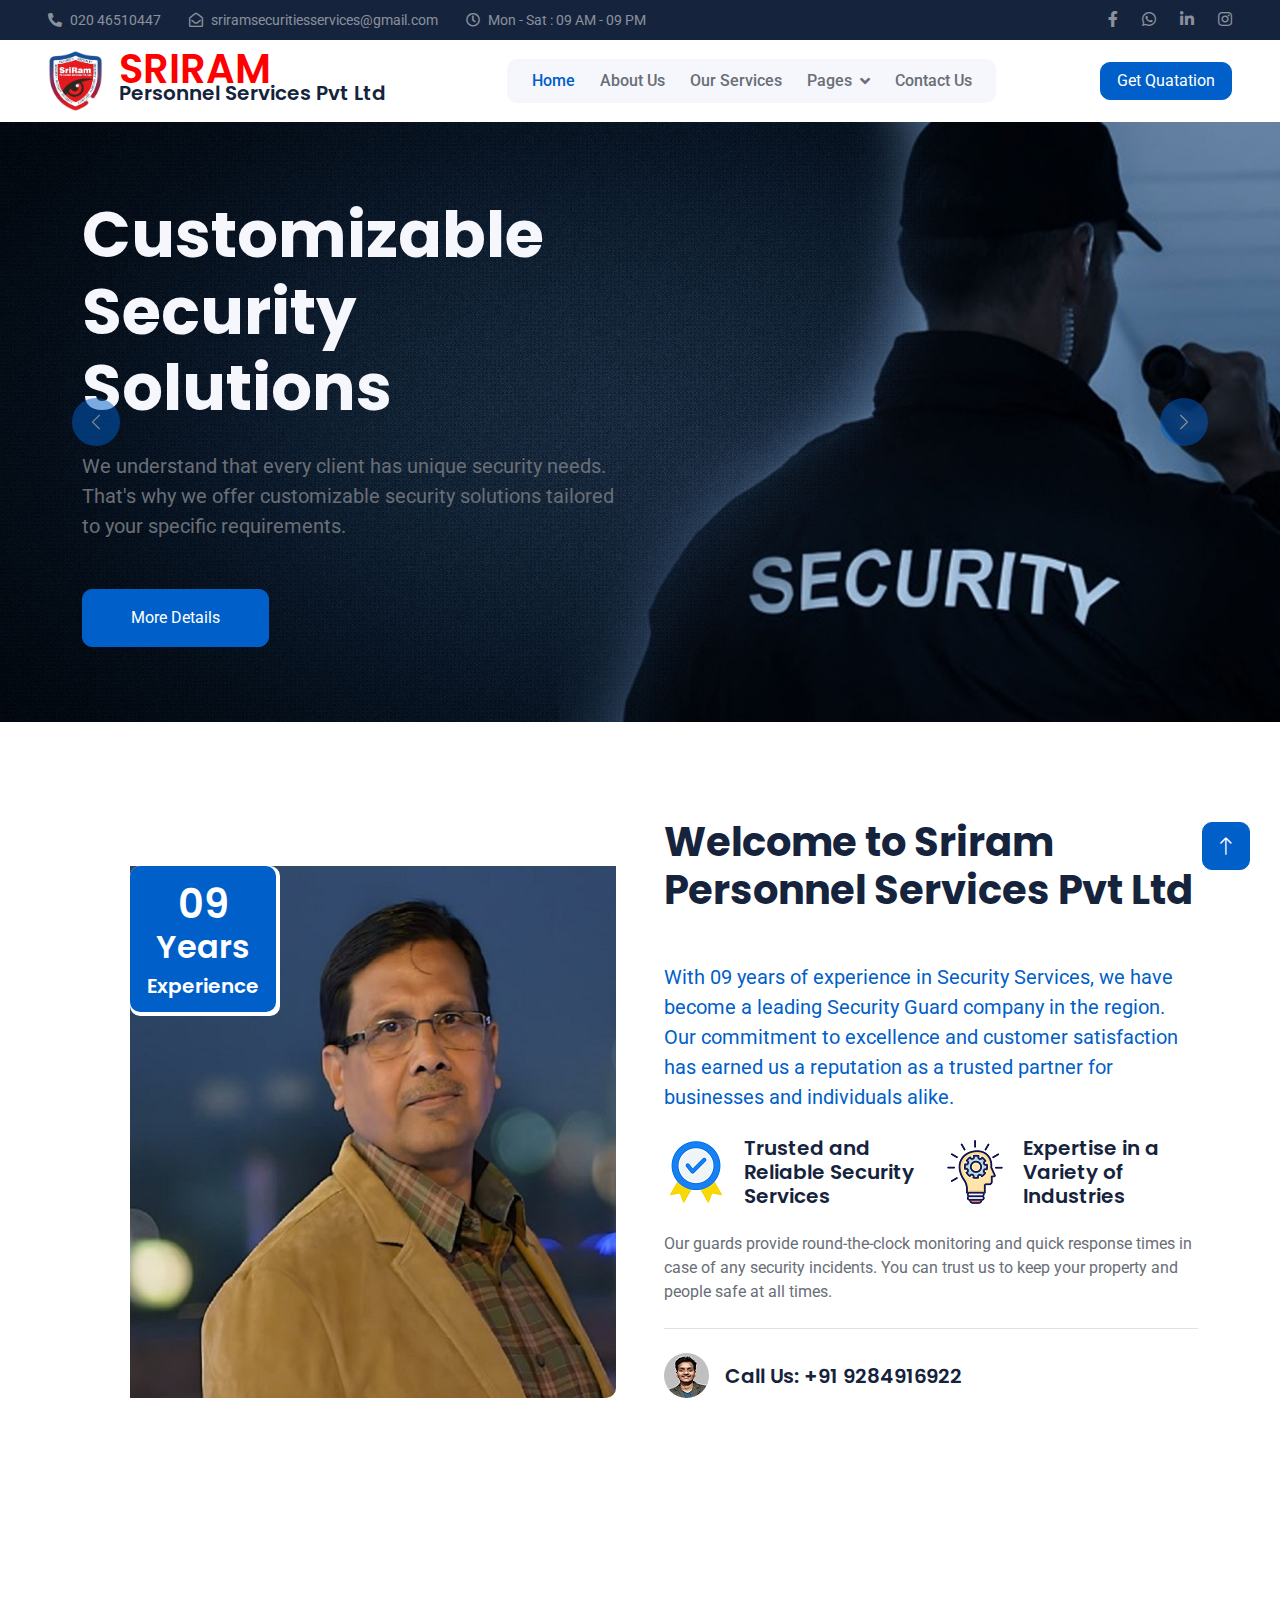
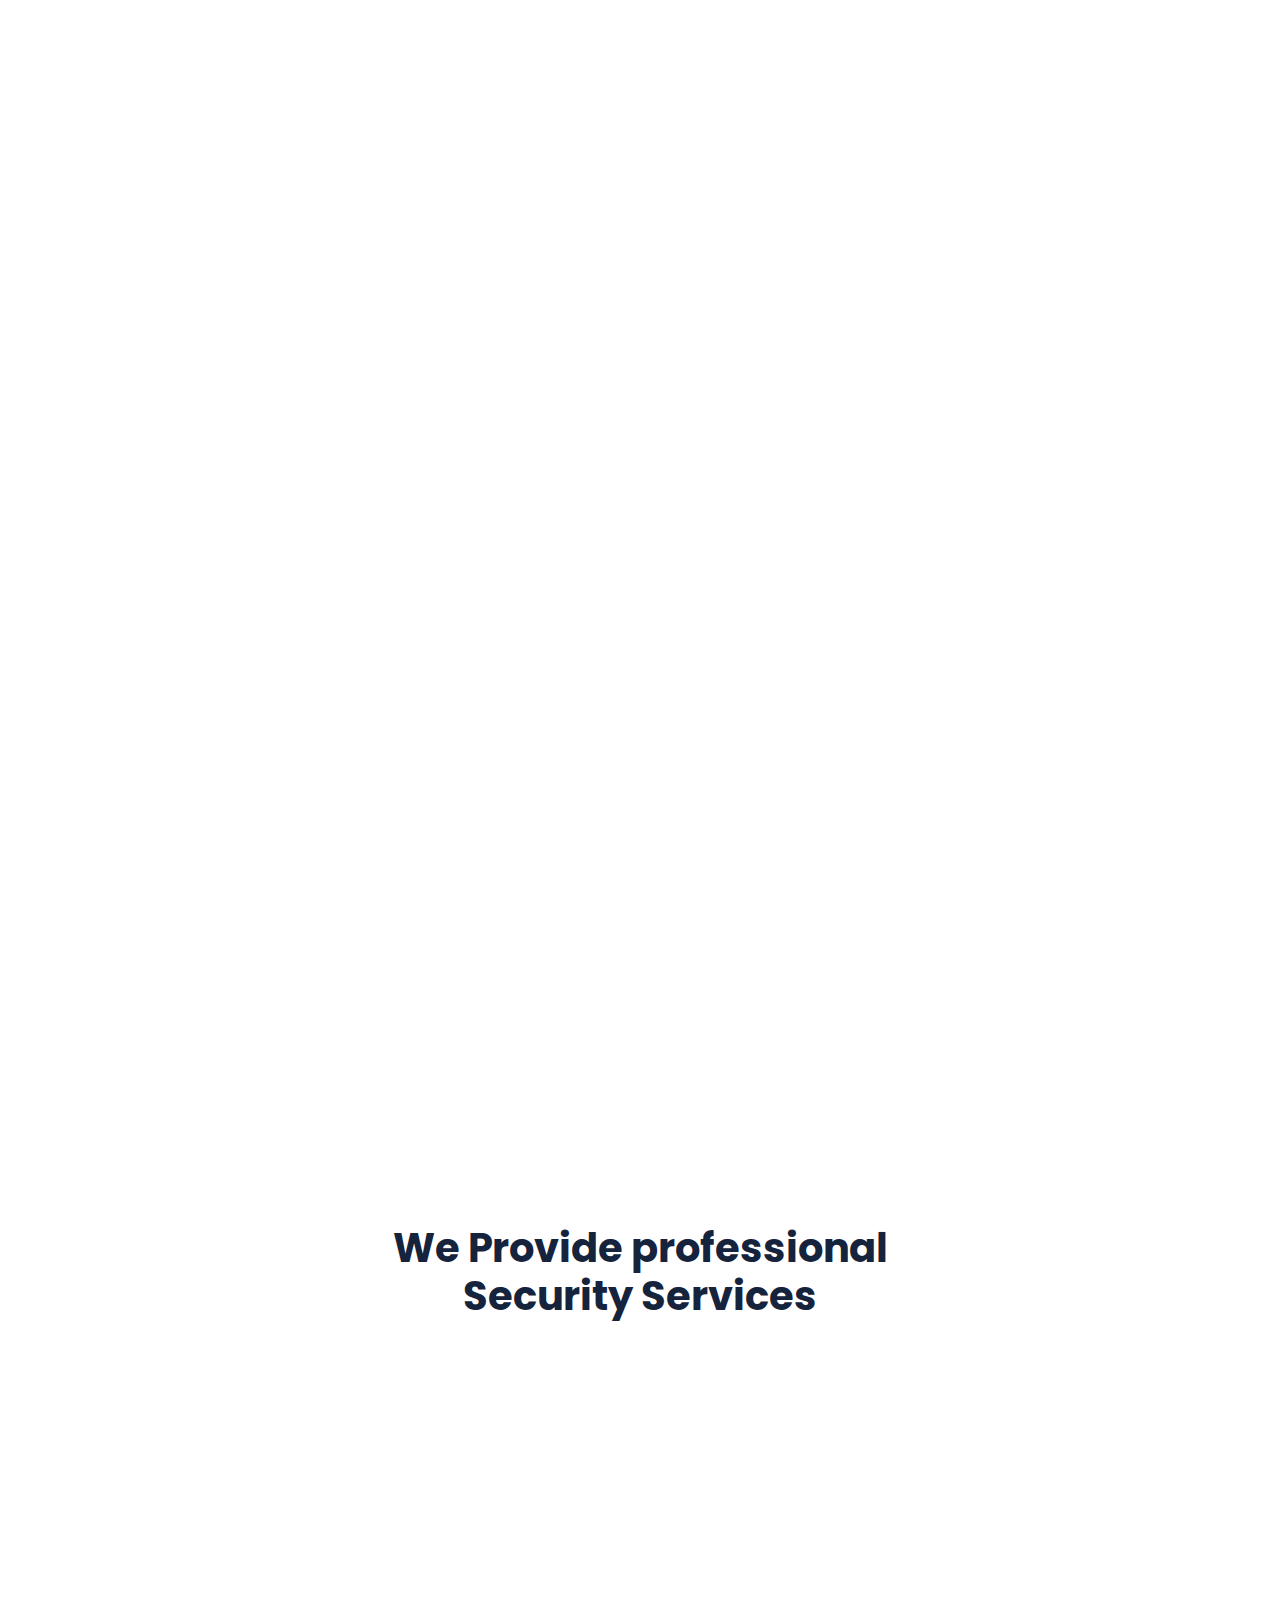
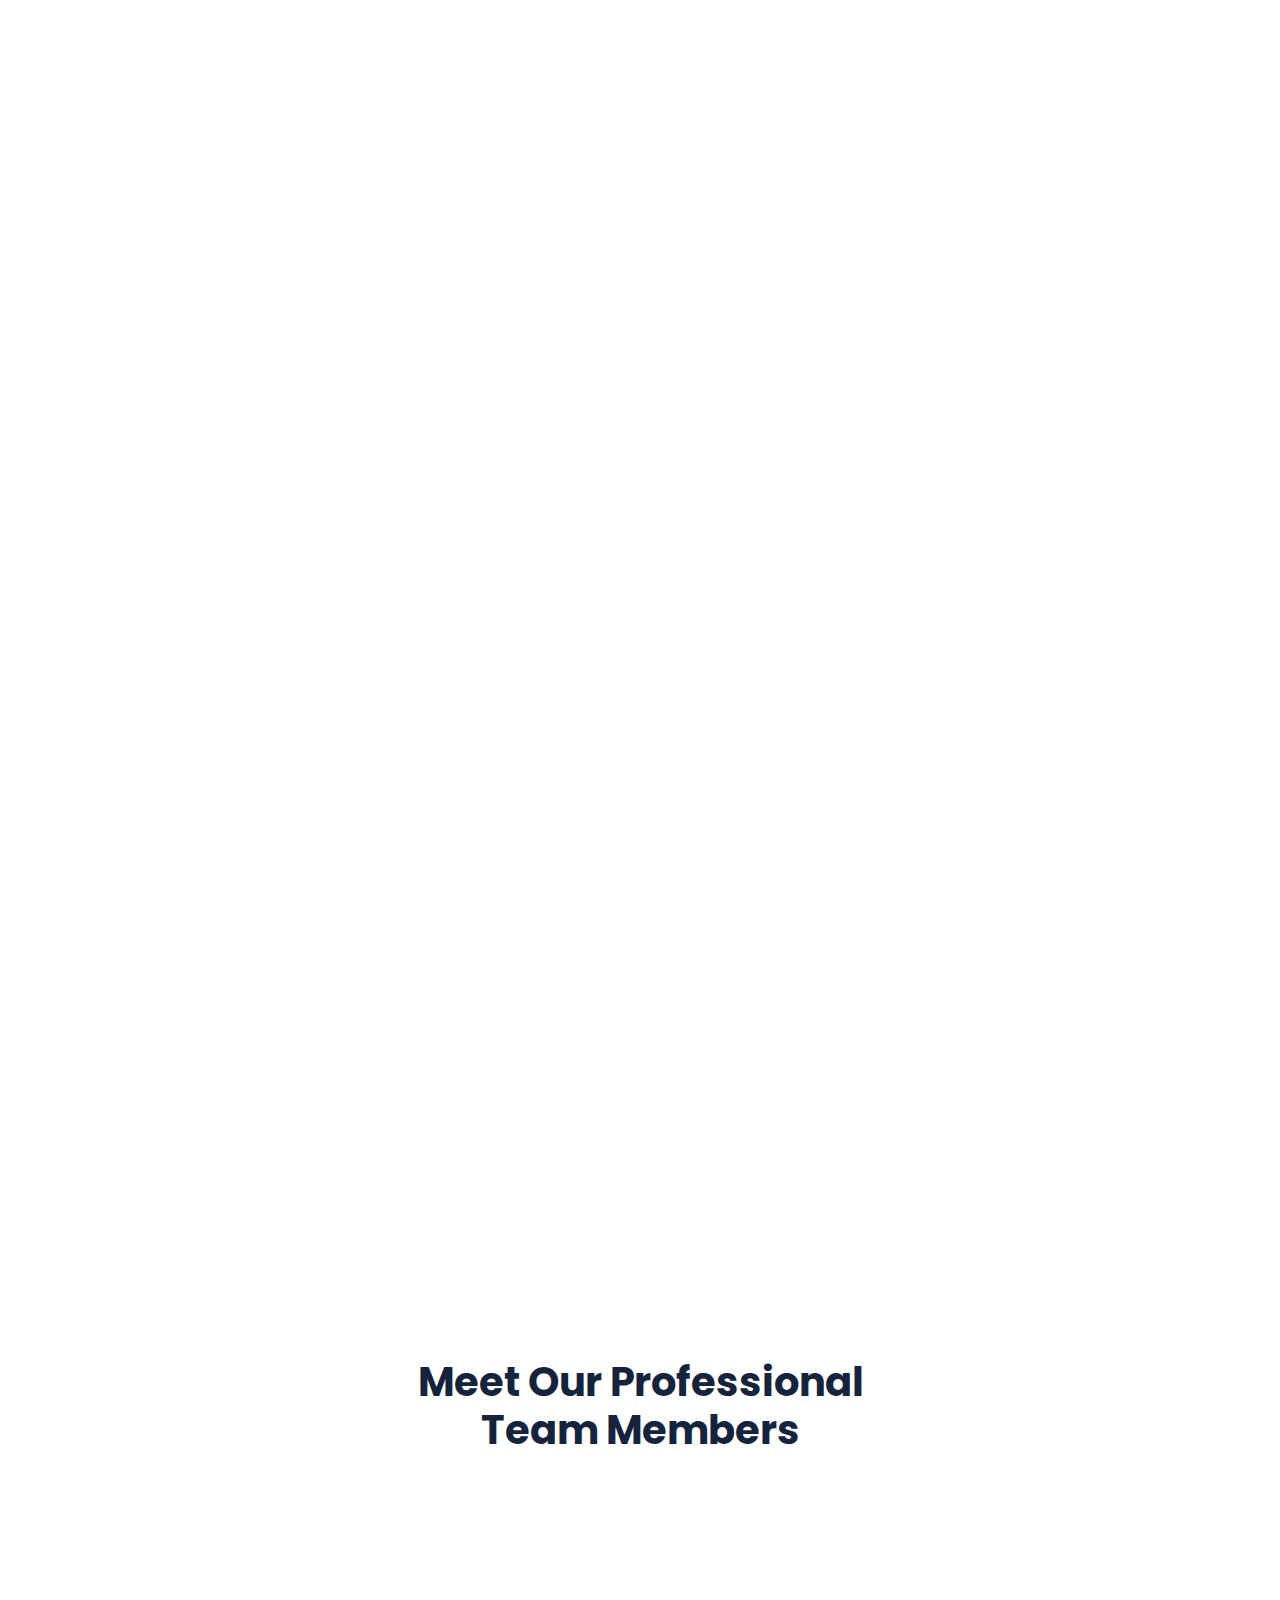
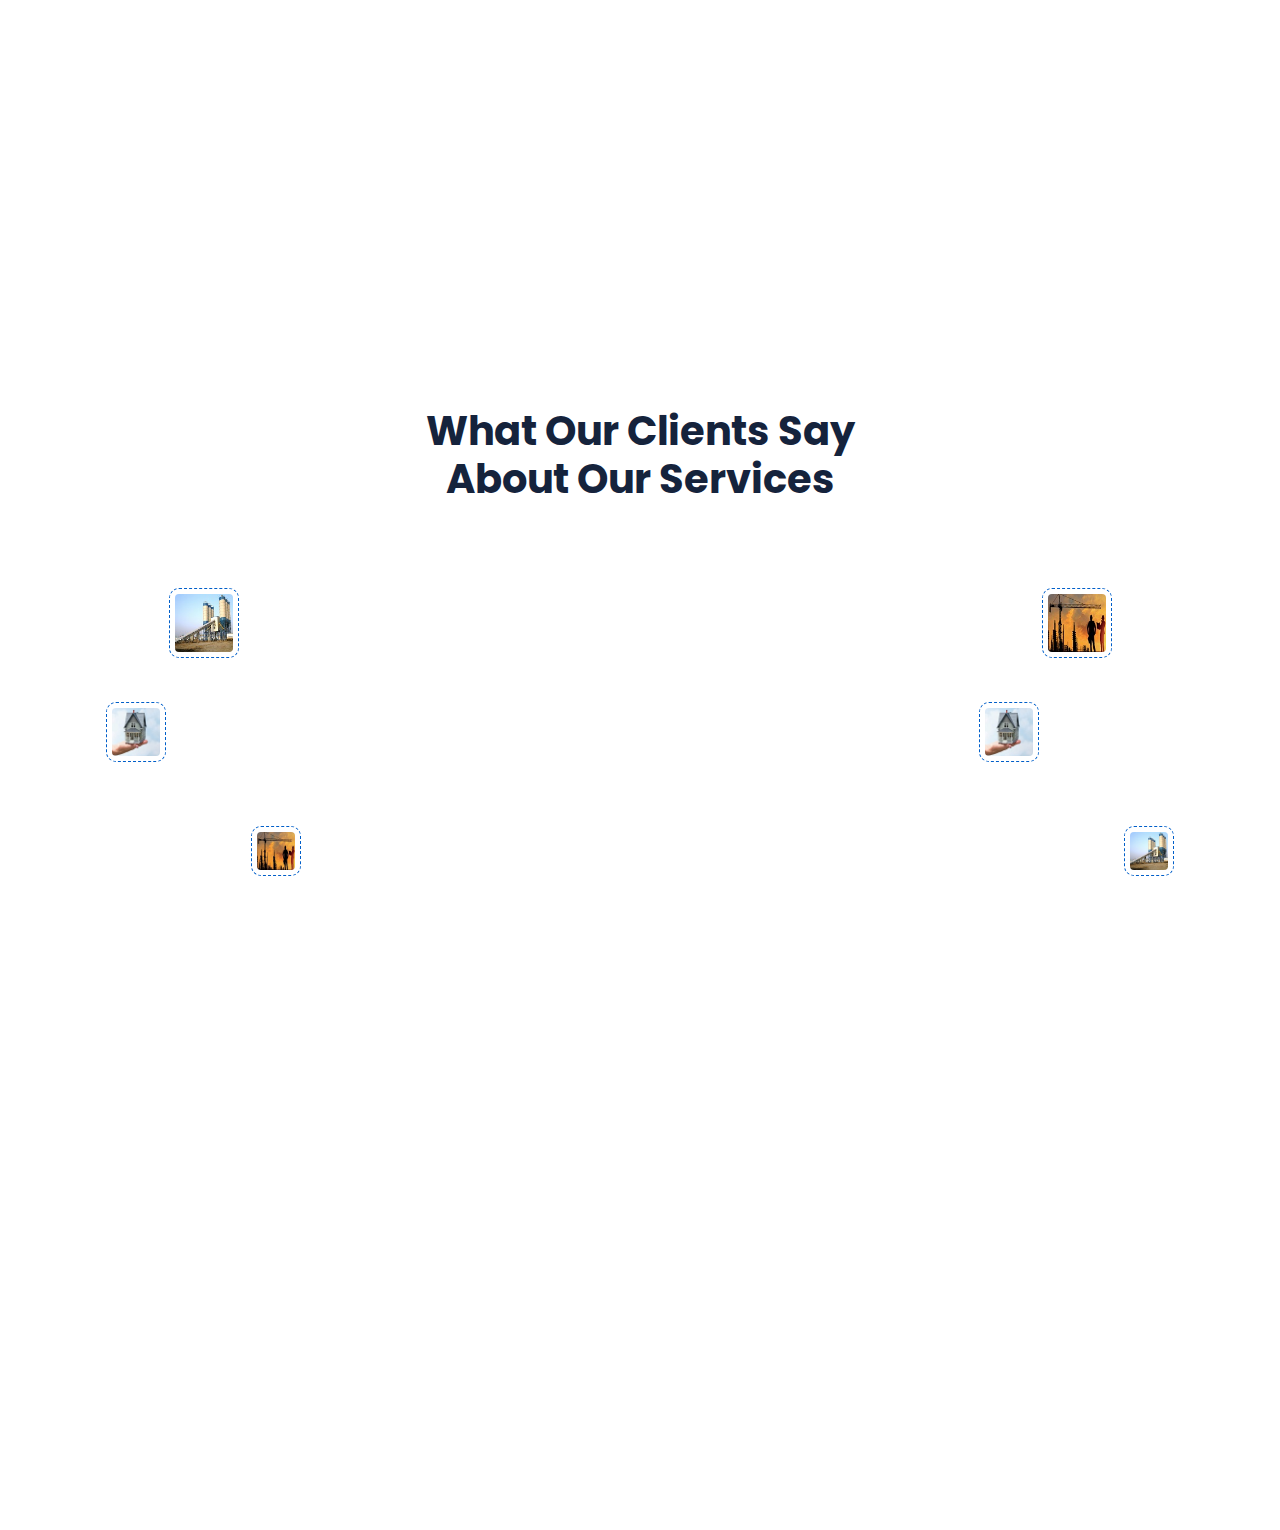
==== index.html @ f295ffc3 "Day-3 Submit" ====
<!DOCTYPE html>
<html lang="en">

<head>
    <meta charset="utf-8">
    <title>Sriram Personnel Services Pvt Ltd</title>
    <meta content="width=device-width, initial-scale=1.0" name="viewport">
    <meta content="Security Guard Services, Trained Guards, Property Protection, Asset Protection, Event Security, Personal Protection." name="keywords">
    <meta content="Protect your property and people with our reliable security guard services. Our trained and
          experienced guards provide round-the-clock monitoring and protection to ensure your safety and peace of mind.
          Contact us today to learn how we can secure your premises and assets." name="description">
    <meta content="Kaushal Kishor" name="author" />
    <meta name="google-site-verification" content="9cvptsqNhOdvqlB-232tNleosaba3UigxCZhVmiwa-4" />
    <!-- Favicon -->
    <link href="img\icon\logo.png" rel="icon">

    <!-- Google Web Fonts -->
    <link rel="preconnect" href="https://fonts.googleapis.com">
    <link rel="preconnect" href="https://fonts.gstatic.com" crossorigin>
    <link href="https://fonts.googleapis.com/css2?family=Roboto:wght@400;500&family=Poppins:wght@600;700&display=swap" rel="stylesheet">

    <!-- Icon Font Stylesheet -->
    <link href="https://cdnjs.cloudflare.com/ajax/libs/font-awesome/5.10.0/css/all.min.css" rel="stylesheet">
    <link href="https://cdn.jsdelivr.net/npm/bootstrap-icons@1.4.1/font/bootstrap-icons.css" rel="stylesheet">

    <!-- Libraries Stylesheet -->
    <link href="lib/animate/animate.min.css" rel="stylesheet">
    <link href="lib/owlcarousel/assets/owl.carousel.min.css" rel="stylesheet">

    <!-- Customized Bootstrap Stylesheet -->
    <link href="css/bootstrap.min.css" rel="stylesheet">

    <!-- Template Stylesheet -->
    <link href="css/style.css" rel="stylesheet">

    <!--For company name--> 
    <style>
        .la {
            line-height: 0.8;
        }
        h4.mg {
            margin:0px 3px;
        }
    </style>

</head>

<body>
    <!-- Spinner Start -->
    <div id="spinner" class="show bg-white position-fixed translate-middle w-100 vh-100 top-50 start-50 d-flex align-items-center justify-content-center">
        <div class="spinner-grow text-primary" role="status"></div>
    </div>
    <!-- Spinner End -->


    <!-- Topbar Start -->
    <div class="container-fluid bg-dark text-white-50 py-2 px-0 d-none d-lg-block">
        <div class="row gx-0 align-items-center">
            <div class="col-lg-7 px-5 text-start">
                <div class="h-100 d-inline-flex align-items-center me-4">
                    <small class="fa fa-phone-alt me-2"></small>
                    <small>020 46510447</small>
                </div>
                <div class="h-100 d-inline-flex align-items-center me-4">
                    <small class="far fa-envelope-open me-2"></small>
                    <small>sriramsecuritiesservices@gmail.com</small>
                </div>
                <div class="h-100 d-inline-flex align-items-center me-4">
                    <small class="far fa-clock me-2"></small>
                    <small>Mon - Sat : 09 AM - 09 PM</small>
                </div>
            </div>
            <div class="col-lg-5 px-5 text-end">
                <div class="h-100 d-inline-flex align-items-center">
                    <a class="text-white-50 ms-4" href="https://www.facebook.com/search/top?q=sriram%20personnel%20services"><i class="fab fa-facebook-f"></i></a>
                    <a class="text-white-50 ms-4" href="https://wa.me/919284916922?text="><i class="fab fa-whatsapp"></i></a>
                    <a class="text-white-50 ms-4" href="https://www.linkedin.com/company/sriram-personnel-services---india?lipi=urn%3Ali%3Apage%3Ad_flagship3_company_admin%3BIZxHvNj3RSCgu1yI6QCmYQ%3D%3D"><i class="fab fa-linkedin-in"></i></a>
                    <a class="text-white-50 ms-4" href="https://www.instagram.com/srirampersonnelservices/"><i class="fab fa-instagram"></i></a>
                </div>
            </div>
        </div>
    </div>
    <!-- Topbar End -->


    <!-- Navbar Start -->
    <nav class="navbar navbar-expand-lg bg-white navbar-dark sticky-top px-4 px-lg-5">
        <div><img class="img-fluid me-3" src="img/icon/logo.png" height="55"width="55" alt=""></div>
        <a href="index.html" class="navbar-brand  align-items-center">
            <h1 class="m-0 la" style="color:red;">SRIRAM </h1>
            <h5 class="la mg">Personnel Services Pvt Ltd</h5>
        </a>
        <button type="button" class="navbar-toggler" data-bs-toggle="collapse" data-bs-target="#navbarCollapse">
            <span class="navbar-toggler-icon"></span>
        </button>
        <div class="collapse navbar-collapse" id="navbarCollapse">
            <div class="navbar-nav mx-auto bg-light rounded pe-4 py-3 py-lg-0">
                <a href="index.html" class="nav-item nav-link active">Home</a>
                <a href="about.html" class="nav-item nav-link">About Us</a>
                <a href="service.html" class="nav-item nav-link">Our Services</a>
                <div class="nav-item dropdown">
                    <a href="#" class="nav-link dropdown-toggle" data-bs-toggle="dropdown">Pages</a>
                    <div class="dropdown-menu bg-light border-0 m-0">
                        <a href="feature.html" class="dropdown-item">Features</a>
                        <a href="appointment.html" class="dropdown-item">Appointment</a>
                        <a href="team.html" class="dropdown-item">Team Members</a>
                        <a href="testimonial.html" class="dropdown-item">Testimonial</a>
                        <a href="404.html" class="dropdown-item">Cetification</a>
                    </div>
                </div>
                <a href="contact.html" class="nav-item nav-link">Contact Us</a>
            </div>
        </div>
        <a href="" class="btn btn-primary px-3 d-none d-lg-block">Get Quatation</a>
    </nav>
    <!-- Navbar End -->


    <!-- Carousel Start -->
    <div class="container-fluid p-0 mb-5 wow fadeIn" data-wow-delay="0.1s">
        <div id="header-carousel" class="carousel slide" data-bs-ride="carousel">
            <div class="carousel-inner">
                <div class="carousel-item active">
                    <img class="w-100" src="img/carousel-1.png" alt="Image">
                    <div class="carousel-caption">
                        <div class="container">
                            <div class="row">
                                <div class="col-12 col-lg-6">
                                    <h1 class="display-3 text-light mb-4 animated slideInDown">Customizable Security Solutions</h1>
                                    <p class="fs-5 text-body mb-5">We understand that every client has unique security needs. That's why we offer customizable security solutions tailored to your specific requirements.</p>
                                    <a href="404.html" class="btn btn-primary py-3 px-5">More Details</a>
                                </div>
                            </div>
                        </div>
                    </div>
                </div>
                <div class="carousel-item">
                    <img class="w-100" src="img/carousel-2.png" alt="Image">
                    <div class="carousel-caption">
                        <div class="container">
                            <div class="row">
                                <div class="col-12 col-lg-6">
                                    <h1 class="display-3 text-light mb-4 animated slideInDown">Keep Your Property Safe and Secure</h1>
                                    <p class="fs-5 text-body mb-5">Our security guard services are designed to provide you with peace of mind. Our experienced guards are trained to monitor your property and respond to any security threats.</p>
                                    <a href="404.html" class="btn btn-primary py-2 px-5">More Details</a>
                                </div>
                            </div>
                        </div>
                    </div>
                </div>
            </div>
            <button class="carousel-control-prev" type="button" data-bs-target="#header-carousel"
                    data-bs-slide="prev">
                <span class="carousel-control-prev-icon" aria-hidden="true"></span>
                <span class="visually-hidden">Previous</span>
            </button>
            <button class="carousel-control-next" type="button" data-bs-target="#header-carousel"
                    data-bs-slide="next">
                <span class="carousel-control-next-icon" aria-hidden="true"></span>
                <span class="visually-hidden">Next</span>
            </button>
        </div>
    </div>
    <!-- Carousel End -->


    <!-- About Start -->
    <div class="container-xxl py-5">
        <div class="container">
            <div class="row g-5">
                <div class="col-lg-6 wow fadeInUp" data-wow-delay="0.1s">
                    <div class="position-relative overflow-hidden rounded ps-5 pt-5 h-100" style="min-height: 400px;">
                        <img class="position-absolute w-100 h-100" src="img/DKSharma.jpg" alt="" style="object-fit: cover;">
                        <div class="position-absolute top-2 start-2 bg-white rounded pe-1 pb-1" style="width: 150px; height: 150px;">
                            <div class="d-flex flex-column justify-content-center text-center bg-primary rounded h-100 p-3">
                                <h1 class="text-white mb-0">09</h1>
                                <h2 class="text-white">Years</h2>
                                <h5 class="text-white mb-0">Experience</h5>
                            </div>
                        </div>
                    </div>
                </div>
                <div class="col-lg-6 wow fadeInUp" data-wow-delay="0.5s">
                    <div class="h-100">
                        <h1 class="display-6 mb-5">Welcome to Sriram Personnel Services Pvt Ltd</h1>
                        <p class="fs-5 text-primary mb-4">
                            With 09 years of experience in Security Services, we have become a leading Security Guard company in the region.
                            Our commitment to excellence and customer satisfaction has earned us a reputation as a trusted partner for businesses and individuals alike.
                        </p>
                        <div class="row g-4 mb-4">
                            <div class="col-sm-6">
                                <div class="d-flex align-items-center">
                                    <img class="flex-shrink-0 me-3" src="img/icon/trusted.png" alt="">
                                    <h5 class="mb-0">Trusted and Reliable Security Services</h5>
                                </div>
                            </div>
                            <div class="col-sm-6">
                                <div class="d-flex align-items-center">
                                    <img class="flex-shrink-0 me-3" src="img/icon/exp.png" alt="">
                                    <h5 class="mb-0">Expertise in a Variety of Industries</h5>
                                </div>
                            </div>
                        </div>
                        <p class="mb-4">Our guards provide round-the-clock monitoring and quick response times in case of any security incidents. You can trust us to keep your property and people safe at all times.</p>
                        <div class="border-top mt-4 pt-4">
                            <div class="d-flex align-items-center">
                                <img class="flex-shrink-0 rounded-circle me-3" src="img/shivam.jpg" alt="">
                                <h5 class="mb-0">Call Us: +91 9284916922</h5>
                            </div>
                        </div>
                    </div>
                </div>
            </div>
        </div>
    </div>
    <!-- About End -->


    <!-- Facts Start -->
    <div class="container-fluid overflow-hidden my-5 px-lg-0">
        <div class="container facts px-lg-0">
            <div class="row g-0 mx-lg-0">
                <div class="col-lg-6 facts-text wow fadeIn" data-wow-delay="0.1s">
                    <div class="h-100 px-4 ps-lg-0">
                        <h1 class="text-white mb-4">Find Our Security Branches Near You Today!</h1>
                        <p class="text-light mb-5">Looking for expert security services in Pune, Mumbai, Goa, Gujarat, or New Delhi? Our local branches provide comprehensive solutions to meet your unique needs. Contact us today to learn how we can help keep you secure.</p>
                        <a href="tel:+91 9284916922" class="align-self-start btn btn-secondary py-3 px-5">Call Us!</a>
                    </div>
                </div>
                <div class="col-lg-6 facts-counter wow fadeIn" data-wow-delay="0.5s">
                    <div class="h-100 px-4 pe-lg-0">
                        <div class="row g-5">
                            <div class="col-sm-6">
                                <h1 class="display-5" data-toggle="counter-up">100</h1>
                                <p class="fs-5 text-primary">Happy Clients</p>
                            </div>
                            <div class="col-sm-6">
                                <h1 class="display-5" data-toggle="counter-up">65</h1>
                                <p class="fs-5 text-primary">Projects Succeed</p>
                            </div>
                            <div class="col-sm-6">
                                <h1 class="display-5" data-toggle="counter-up">10</h1>
                                <p class="fs-5 text-primary">Awards Achieved</p>
                            </div>
                            <div class="col-sm-6">
                                <h1 class="display-5" data-toggle="counter-up">500</h1>
                                <p class="fs-5 text-primary">Team Members</p>
                            </div>
                        </div>
                    </div>
                </div>
            </div>
        </div>
    </div>
    <!-- Facts End -->


    <!-- Features Start -->
    <div class="container-xxl py-5">
        <div class="container">
            <div class="row g-5">
                <div class="col-lg-6 wow fadeInUp" data-wow-delay="0.1s">
                    <h1 class="display-6 mb-5">Why People Choosing Us!</h1>
                    <p class="mb-4">Customers are likely to choose our company because we have proven track record of providing high-quality security services and have a positive reputation in the industry.</p>
                    <div class="row g-3">
                        <div class="col-sm-6 wow fadeIn" data-wow-delay="0.1s">
                            <div class="bg-light rounded h-100 p-3">
                                <div class="bg-white d-flex flex-column justify-content-center text-center rounded h-100 py-4 px-3">
                                    <img class="align-self-center mb-3" src="img/icon/satisfaction.png" alt="">
                                    <h5 class="mb-0">Customer Satisfaction</h5>
                                </div>
                            </div>
                        </div>
                        <div class="col-sm-6 wow fadeIn" data-wow-delay="0.2s">
                            <div class="bg-light rounded h-100 p-3">
                                <div class="bg-white d-flex flex-column justify-content-center text-center rounded py-4 px-3">
                                    <img class="align-self-center mb-3" src="img/icon/flexibility.png" alt="">
                                    <h5 class="mb-0">Flexibility</h5>
                                </div>
                            </div>
                        </div>
                        <div class="col-sm-6 wow fadeIn" data-wow-delay="0.3s">
                            <div class="bg-light rounded h-100 p-3">
                                <div class="bg-white d-flex flex-column justify-content-center text-center rounded py-4 px-3">
                                    <img class="align-self-center mb-3" src="img/icon/teamwork.png" alt="">
                                    <h5 class="mb-0">Professional Staff</h5>
                                </div>
                            </div>
                        </div>
                        <div class="col-sm-6 wow fadeIn" data-wow-delay="0.4s">
                            <div class="bg-light rounded h-100 p-3">
                                <div class="bg-white d-flex flex-column justify-content-center text-center rounded h-100 py-4 px-3">
                                    <img class="align-self-center mb-3" src="img/icon/support.png" alt="">
                                    <h5 class="mb-0">24/7 Support </h5>
                                </div>
                            </div>
                        </div>
                    </div>
                </div>
                <div class="col-lg-6 wow fadeInUp" data-wow-delay="0.5s">
                    <div class="position-relative rounded overflow-hidden h-100" style="min-height: 400px;">
                        <img class="position-absolute w-100 h-100" src="img/logo-black.png" alt="" style="object-fit: cover;">
                    </div>
                </div>
            </div>
        </div>
    </div>
    <!-- Features End -->


    <!-- Service Start -->
    <div class="container-xxl py-5">
        <div class="container">
            <div class="text-center mx-auto" style="max-width: 500px;">
                <h1 class="display-6 mb-5">We Provide professional Security Services</h1>
            </div>
            <div class="row g-4 justify-content-center">
                <div class="col-lg-4 col-md-6 wow fadeInUp" data-wow-delay="0.1s">
                    <div class="service-item rounded h-100 p-5">
                        <div class="d-flex align-items-center ms-n5 mb-4">
                            <div class="service-icon flex-shrink-0 bg-white rounded-end me-4">
                                <img class="img-fluid" src="img/icon/home.png" alt="">
                            </div>
                            <h4 class="mb-0">Home Security</h4>
                        </div>
                        <p class="mb-4">Protect your home with our expert security services.Advanced technology and monitoring to keep your family and property safe.</p>
                        <a class="btn btn-light px-3" href="404.html">Read More</a>
                    </div>
                </div>
                <div class="col-lg-4 col-md-6 wow fadeInUp" data-wow-delay="0.3s">
                    <div class="service-item rounded h-100 p-5">
                        <div class="d-flex align-items-center ms-n5 mb-4">
                            <div class="service-icon flex-shrink-0 bg-white rounded-end me-4">
                                <img class="img-fluid" src="img/icon/office.png" alt="">
                            </div>
                            <h4 class="mb-0">Office Security</h4>
                        </div>
                        <p class="mb-4">Keep your office safe and secure with our professional security services. Advanced technology and expert monitoring for your peace of mind.</p>
                        <a class="btn btn-light px-3" href="404.html">Read More</a>
                    </div>
                </div>
                <div class="col-lg-4 col-md-6 wow fadeInUp" data-wow-delay="0.5s">
                    <div class="service-item rounded h-100 p-5">
                        <div class="d-flex align-items-center ms-n5 mb-4">
                            <div class="service-icon flex-shrink-0 bg-white rounded-end me-4">
                                <img class="img-fluid" src="img/icon/industrial.png" alt="">
                            </div>
                            <h4 class="mb-0">Industrial Security</h4>
                        </div>
                        <p class="mb-4">We offer advanced industrial security solutions to protect your business and assets. Our expert monitoring and technology ensure comprehensive protection.</p>
                        <a class="btn btn-light px-3" href="404.html">Read More</a>
                    </div>
                </div>
                <div class="col-lg-4 col-md-6 wow fadeInUp" data-wow-delay="0.1s">
                    <div class="service-item rounded h-100 p-5">
                        <div class="d-flex align-items-center ms-n5 mb-4">
                            <div class="service-icon flex-shrink-0 bg-white rounded-end me-4">
                                <img class="img-fluid" src="img/icon/private.png" alt="">
                            </div>
                            <h4 class="mb-0">Private Security</h4>
                        </div>
                        <p class="mb-4">Our private security services provide discreet and personalized protection for individuals, families, and events. Trust our experts to keep you safe.</p>
                        <a class="btn btn-light px-3" href="404.html">Read More</a>
                    </div>
                </div>
                <div class="col-lg-4 col-md-6 wow fadeInUp" data-wow-delay="0.3s">
                    <div class="service-item rounded h-100 p-5">
                        <div class="d-flex align-items-center ms-n5 mb-4">
                            <div class="service-icon flex-shrink-0 bg-white rounded-end me-4">
                                <img class="img-fluid" src="img/icon/transport.png" alt="">
                            </div>
                            <h4 class="mb-0">Transport Security</h4>
                        </div>
                        <p class="mb-4">Our transport security services offer advanced protection for cargo and logistics. Trust our experts to safeguard your goods and ensure timely delivery.</p>
                        <a class="btn btn-light px-3" href="404.html">Read More</a>
                    </div>
                </div>
                <div class="col-lg-4 col-md-6 wow fadeInUp" data-wow-delay="0.5s">
                    <div class="service-item rounded h-100 p-5">
                        <div class="d-flex align-items-center ms-n5 mb-4">
                            <div class="service-icon flex-shrink-0 bg-white rounded-end me-4">
                                <img class="img-fluid" src="img/icon/event.png" alt="">
                            </div>
                            <h4 class="mb-0">Event Security</h4>
                        </div>
                        <p class="mb-4">Our event security services ensure the safety and protection of your guests, staff, and property. Expert monitoring and advanced technology for successful events.</p>
                        <a class="btn btn-light px-3" href="404.html">Read More</a>
                    </div>
                </div>
            </div>
        </div>
    </div>
    <!-- Service End -->


    <!-- Appointment Start -->
    <div class="container-fluid appointment my-5 py-5 wow fadeIn" data-wow-delay="0.1s">
        <div class="container py-5">
            <div class="row g-5">
                <div class="col-lg-6 wow fadeIn" data-wow-delay="0.3s">
                    <h1 class="display-6 text-white mb-5">We Are Here to Secure You</h1>
                    <p class="text-white mb-5">
                        At our company, we are committed to providing top-quality security services to ensure your safety and peace of mind. Our team of experts utilizes advanced technology and expert monitoring to offer customized solutions that meet your unique needs. Trust us to keep you secure.
                    </p>
                    <h4 class="text-white">Get in Touch for Your Security Needs<br /> Contact Us Today!</h4>
                    <div class="bg-white rounded p-3">
                        <div class="d-flex align-items-center bg-primary rounded p-3">
                            <img class="flex-shrink-0 rounded-circle me-3" src="img/profile.jpg" alt="">
                            <h5 class="text-white mb-0">Call Us: 9284916922 /9960763396</h5>
                        </div>
                    </div>
                </div>
                <div class="col-lg-6 wow fadeIn" data-wow-delay="0.5s">
                    <div class="bg-white rounded p-5">
                        <form>
                            <div class="row g-3">
                                <div class="col-sm-6">
                                    <div class="form-floating">
                                        <input type="text" class="form-control" id="gname" placeholder="Gurdian Name">
                                        <label for="gname">Your Name</label>
                                    </div>
                                </div>
                                <div class="col-sm-6">
                                    <div class="form-floating">
                                        <input type="email" class="form-control" id="gmail" placeholder="Gurdian Email">
                                        <label for="gmail">Your Email</label>
                                    </div>
                                </div>
                                <div class="col-sm-6">
                                    <div class="form-floating">
                                        <input type="text" class="form-control" id="cname" placeholder="Child Name">
                                        <label for="cname">Your Mobile</label>
                                    </div>
                                </div>
                                <div class="col-sm-6">
                                    <div class="form-floating">
                                        <input type="text" class="form-control" id="cage" placeholder="Child Age">
                                        <label for="cage">Service Type</label>
                                    </div>
                                </div>
                                <div class="col-12">
                                    <div class="form-floating">
                                        <textarea class="form-control" placeholder="Leave a message here" id="message" style="height: 80px"></textarea>
                                        <label for="message">Message</label>
                                    </div>
                                </div>
                                <div class="col-12">
                                    <button class="btn btn-primary py-3 px-5" type="submit">Get Appointment</button>
                                </div>
                            </div>
                        </form>
                    </div>
                </div>
            </div>
        </div>
    </div>
    <!-- Appointment End -->


    <!-- Team Start -->
    <div class="container-xxl py-5">
        <div class="container">
            <div class="text-center mx-auto" style="max-width: 500px;">
                <h1 class="display-6 mb-5">Meet Our Professional Team Members</h1>
            </div>
            <div class="row g-4">
                <div class="col-lg-3 col-md-6 wow fadeInUp" data-wow-delay="0.1s">
                    <div class="team-item rounded">
                        <img class="img-fluid" src="img/team-1.jpg" alt="">
                        <div class="text-center p-4">
                            <h5>MR. DK SHARMA</h5>
                            <span>CEO & Founder</span>
                        </div>
                        <div class="team-text text-center bg-white p-4">
                            <h5>MR. DK SHARMA</h5>
                            <p>CEO & Founder</p>
                            <div class="d-flex justify-content-center">
                                <a class="btn btn-square btn-light m-1" href=""><i class="fab fa-twitter"></i></a>
                                <a class="btn btn-square btn-light m-1" href=""><i class="fab fa-facebook-f"></i></a>
                                <a class="btn btn-square btn-light m-1" href=""><i class="fab fa-youtube"></i></a>
                                <a class="btn btn-square btn-light m-1" href=""><i class="fab fa-linkedin-in"></i></a>
                            </div>
                        </div>
                    </div>
                </div>
                <div class="col-lg-3 col-md-6 wow fadeInUp" data-wow-delay="0.3s">
                    <div class="team-item rounded">
                        <img class="img-fluid" src="img/team-2.jpg" alt="">
                        <div class="text-center p-4">
                            <h5>MRS. MANJU SHARMA</h5>
                            <span>Director</span>
                        </div>
                        <div class="team-text text-center bg-white p-4">
                            <h5>MRS. MANJU SHARMA</h5>
                            <p>Director</p>
                            <div class="d-flex justify-content-center">
                                <a class="btn btn-square btn-light m-1" href=""><i class="fab fa-twitter"></i></a>
                                <a class="btn btn-square btn-light m-1" href=""><i class="fab fa-facebook-f"></i></a>
                                <a class="btn btn-square btn-light m-1" href=""><i class="fab fa-youtube"></i></a>
                                <a class="btn btn-square btn-light m-1" href=""><i class="fab fa-linkedin-in"></i></a>
                            </div>
                        </div>
                    </div>
                </div>
                <div class="col-lg-3 col-md-6 wow fadeInUp" data-wow-delay="0.5s">
                    <div class="team-item rounded">
                        <img class="img-fluid" src="img/team-3.jpg" alt="">
                        <div class="text-center p-4">
                            <h5>MR. SHIVAM JS</h5>
                            <span>Operation Manager</span>
                        </div>
                        <div class="team-text text-center bg-white p-4">
                            <h5>MR. SHIVAM JS</h5>
                            <p>Operation Manager</p>
                            <div class="d-flex justify-content-center">
                                <a class="btn btn-square btn-light m-1" href=""><i class="fab fa-twitter"></i></a>
                                <a class="btn btn-square btn-light m-1" href=""><i class="fab fa-facebook-f"></i></a>
                                <a class="btn btn-square btn-light m-1" href=""><i class="fab fa-youtube"></i></a>
                                <a class="btn btn-square btn-light m-1" href=""><i class="fab fa-linkedin-in"></i></a>
                            </div>
                        </div>
                    </div>
                </div>
                <div class="col-lg-3 col-md-6 wow fadeInUp" data-wow-delay="0.7s">
                    <div class="team-item rounded">
                        <img class="img-fluid" src="img/team-4.jpg" alt="">
                        <div class="text-center p-4">
                            <h5>MR. KAUSHAL</h5>
                            <span>Business Development Executive</span>
                        </div>
                        <div class="team-text text-center bg-white p-4">
                            <h5>MR. KAUSHAL</h5>
                            <p>Business Development Executive</p>
                            <div class="d-flex justify-content-center">
                                <a class="btn btn-square btn-light m-1" href=""><i class="fab fa-twitter"></i></a>
                                <a class="btn btn-square btn-light m-1" href=""><i class="fab fa-facebook-f"></i></a>
                                <a class="btn btn-square btn-light m-1" href=""><i class="fab fa-youtube"></i></a>
                                <a class="btn btn-square btn-light m-1" href=""><i class="fab fa-linkedin-in"></i></a>
                            </div>
                        </div>
                    </div>
                </div>
            </div>
        </div>
    </div>
    <!-- Team End -->


    <!-- Testimonial Start -->
    <div class="container-xxl py-5">
        <div class="container">
            <div class="text-center mx-auto" style="max-width: 500px;">
                <h1 class="display-6 mb-5">What Our Clients Say About Our Services</h1>
            </div>
            <div class="row g-5">
                <div class="col-lg-3 d-none d-lg-block">
                    <div class="testimonial-left h-100">
                        <img class="img-fluid animated pulse infinite" src="img/testimonial-1.jpg" alt="">
                        <img class="img-fluid animated pulse infinite" src="img/testimonial-2.jpg" alt="">
                        <img class="img-fluid animated pulse infinite" src="img/testimonial-3.jpg" alt="">
                    </div>
                </div>
                <div class="col-lg-6 wow fadeIn" data-wow-delay="0.5s">
                    <div class="owl-carousel testimonial-carousel">
                        <div class="testimonial-item text-center">
                            <img class="img-fluid rounded mx-auto mb-4" src="img/testimonial-1.jpg" alt="">
                            <p class="fs-5">
                                Very professional and detailed oriented, which in my business is absolutely required in order to garner success.
                            </p>
                            <h5>Vishwajeet Infra</h5>
                            <span>Concreate Plant</span>
                        </div>
                        <div class="testimonial-item text-center">
                            <img class="img-fluid rounded mx-auto mb-4" src="img/testimonial-2.jpg" alt="">
                            <p class="fs-5">
                                We had a very good experience with SRPS – the guards were professional, courteous and on time. Communicating with the company was easy.
                            </p>
                            <h5>Padma Darshan</h5>
                            <span>Houshing Society</span>
                        </div>
                        <div class="testimonial-item text-center">
                            <img class="img-fluid rounded mx-auto mb-4" src="img/testimonial-3.jpg" alt="">
                            <p class="fs-5">
                                Management and Guards were professional and friendly. I certainly would recommend to anyone who inquired.
                            </p>
                            <h5>Bharucha & Company</h5>
                            <span>Construction Site</span>
                        </div>
                    </div>
                </div>
                <div class="col-lg-3 d-none d-lg-block">
                    <div class="testimonial-right h-100">
                        <img class="img-fluid animated pulse infinite" src="img/testimonial-1.jpg" alt="">
                        <img class="img-fluid animated pulse infinite" src="img/testimonial-2.jpg" alt="">
                        <img class="img-fluid animated pulse infinite" src="img/testimonial-3.jpg" alt="">
                    </div>
                </div>
            </div>
        </div>
    </div>
    <!-- Testimonial End -->


    <!-- Footer Start -->
    <div class="container-fluid bg-dark footer mt-5 pt-5 wow fadeIn" data-wow-delay="0.1s">
        <div class="container py-5">
            <div class="row g-5">
                <div class="col-lg-3 col-md-6">
                    <h3 class="text-white mb-4"><img class="img-fluid me-3" src="img/icon/footer_logo.png" alt="">SRPS PVT LTD</h3>
                    <p>SriRam Personnel Services are a trusted name in safety services and with our quality policy, we have been offering high protection to our clients. </p>
                    <div class="d-flex pt-2">
                        <a class="btn btn-square me-1" href=""><i class="fab fa-whatsapp"></i></a>
                        <a class="btn btn-square me-1" href=""><i class="fab fa-facebook-f"></i></a>
                        <a class="btn btn-square me-1" href=""><i class="fab fa-instagram"></i></a>
                        <a class="btn btn-square me-0" href=""><i class="fab fa-linkedin-in"></i></a>
                    </div>
                </div>
                <div class="col-lg-3 col-md-6">
                    <h5 class="text-light mb-4">Address</h5>
                    <p><i class="fa fa-map-marker-alt me-3"></i>Office No. 08, Shankar Suman Vishwa, Bhekrai Nagar, Hadpsar, Pune (MH), India</p>
                    <p><i class="fa fa-phone-alt me-3"></i>+020 46510447, +91 9960763396</p>
                    <p><i class="fa fa-envelope me-3"></i>admin@srpspl.in</p>
                </div>
                <div class="col-lg-3 col-md-6">
                    <h5 class="text-light mb-4">Quick Links</h5>
                    <a class="btn btn-link" href="about.html">About Us</a>
                    <a class="btn btn-link" href="contact.html">Contact Us</a>
                    <a class="btn btn-link" href="service.html">Our Services</a>
                    <a class="btn btn-link" href="READ-ME.txt">Terms & Condition</a>
                    <a class="btn btn-link" href="contact.html">Support</a>
                </div>
                <div class="col-lg-3 col-md-6">
                    <h5 class="text-light mb-4">Newsletter</h5>
                    <p>Dolor amet sit justo amet elitr clita ipsum elitr est.</p>
                    <div class="position-relative mx-auto" style="max-width: 400px;">
                        <input class="form-control bg-transparent w-100 py-3 ps-4 pe-5" type="text" placeholder="Your email">
                        <button type="button" class="btn btn-secondary py-2 position-absolute top-0 end-0 mt-2 me-2">SignUp</button>
                    </div>
                </div>
            </div>
        </div>
        <div class="container-fluid copyright">
            <div class="container">
                <div class="row">
                    <div class="col-md-6 text-center text-md-start mb-3 mb-md-0">
                        &copy; <a href="#">SRPS</a>, All Right Reserved.
                    </div>
                    <div class="col-md-6 text-center text-md-end">
                        <!--/*** This template is free as long as you keep the footer author’s credit link/attribution link/backlink. If you'd like to use the template without the footer author’s credit link/attribution link/backlink, you can purchase the Credit Removal License from "https://htmlcodex.com/credit-removal". Thank you for your support. ***/-->
                        Designed By <a href="https://kaushal.srpspl.in/">Kaushal Mishra</a>
                    </div>
                </div>
            </div>
        </div>
    </div>
    <!-- Footer End -->


    <!-- Back to Top -->
    <a href="#" class="btn btn-lg btn-primary btn-lg-square back-to-top"><i class="bi bi-arrow-up"></i></a>


    <!-- JavaScript Libraries -->
    <script src="https://code.jquery.com/jquery-3.4.1.min.js"></script>
    <script src="https://cdn.jsdelivr.net/npm/bootstrap@5.0.0/dist/js/bootstrap.bundle.min.js"></script>
    <script src="lib/wow/wow.min.js"></script>
    <script src="lib/easing/easing.min.js"></script>
    <script src="lib/waypoints/waypoints.min.js"></script>
    <script src="lib/owlcarousel/owl.carousel.min.js"></script>
    <script src="lib/counterup/counterup.min.js"></script>

    <!-- Template Javascript -->
    <script src="js/main.js"></script>
</body>

</html>
---- css/style.css ----
/********** Template CSS **********/
:root {
    --primary: #015FC9;
    --secondary: #0DD3F1;
    --light: #F6F7FC;
    --dark: #15233C;
}

.back-to-top {
    position: fixed;
    display: none;
    right: 30px;
    bottom: 30px;
    z-index: 99;
}


/*** Spinner ***/
#spinner {
    opacity: 0;
    visibility: hidden;
    transition: opacity .5s ease-out, visibility 0s linear .5s;
    z-index: 99999;
}

#spinner.show {
    transition: opacity .5s ease-out, visibility 0s linear 0s;
    visibility: visible;
    opacity: 1;
}


/*** Button ***/
.btn {
    transition: .5s;
}

.btn.btn-primary,
.btn.btn-outline-primary:hover,
.btn.btn-secondary,
.btn.btn-outline-secondary:hover {
    color: #FFFFFF;
}

.btn.btn-primary:hover {
    background: var(--secondary);
    border-color: var(--secondary);
}

.btn.btn-secondary:hover {
    background: var(--primary);
    border-color: var(--primary);
}

.btn-square {
    width: 38px;
    height: 38px;
}

.btn-sm-square {
    width: 32px;
    height: 32px;
}

.btn-lg-square {
    width: 48px;
    height: 48px;
}

.btn-square,
.btn-sm-square,
.btn-lg-square {
    padding: 0;
    display: flex;
    align-items: center;
    justify-content: center;
    font-weight: normal;
}


/*** Navbar ***/
.navbar.sticky-top {
    top: -100px;
    transition: .5s;
}

.navbar .navbar-brand img {
    max-height: 60px;
}

.navbar .navbar-nav .nav-link {
    margin-left: 25px;
    padding: 10px 0;
    color: #696E77;
    font-weight: 500;
    outline: none;
}

.navbar .navbar-nav .nav-link:hover,
.navbar .navbar-nav .nav-link.active {
    color: var(--primary);
}

.navbar .dropdown-toggle::after {
    border: none;
    content: "\f107";
    font-family: "Font Awesome 5 Free";
    font-weight: 900;
    vertical-align: middle;
    margin-left: 8px;
}

@media (max-width: 991.98px) {
    .navbar .navbar-brand img {
        max-height: 45px;
    }

    .navbar .navbar-nav {
        margin-top: 20px;
        margin-bottom: 15px;
    }

    .navbar .nav-item .dropdown-menu {
        padding-left: 30px;
    }
}

@media (min-width: 992px) {
    .navbar .nav-item .dropdown-menu {
        display: block;
        border: none;
        margin-top: 0;
        top: 150%;
        right: 0;
        opacity: 0;
        visibility: hidden;
        transition: .5s;
    }

    .navbar .nav-item:hover .dropdown-menu {
        top: 100%;
        visibility: visible;
        transition: .5s;
        opacity: 1;
    }
}


/*** Header ***/
.carousel-caption {
    top: 0;
    left: 0;
    right: 0;
    bottom: 0;
    display: flex;
    align-items: center;
    text-align: start;
    z-index: 1;
}

.carousel-control-prev,
.carousel-control-next {
    width: 15%;
}

.carousel-control-prev-icon,
.carousel-control-next-icon {
    width: 3rem;
    height: 3rem;
    background-color: var(--primary);
    border: 15px solid var(--primary);
    border-radius: 50px;
}

@media (max-width: 768px) {
    #header-carousel .carousel-item {
        position: relative;
        min-height: 450px;
    }
    
    #header-carousel .carousel-item img {
        position: absolute;
        width: 100%;
        height: 100%;
        object-fit: cover;
    }
}

.page-header {
    background: url(../img/carousel-1.jpg) center center no-repeat;
    background-size: cover;
}

.page-header .breadcrumb-item,
.page-header .breadcrumb-item a {
    font-weight: 500;
}

.page-header .breadcrumb-item a,
.page-header .breadcrumb-item+.breadcrumb-item::before {
    color: #696E77;
}

.page-header .breadcrumb-item a:hover,
.page-header .breadcrumb-item.active {
    color: var(--primary);
}


/*** Facts ***/
@media (min-width: 992px) {
    .container.facts {
        max-width: 100% !important;
    }

    .container.facts .facts-text {
        padding-left: calc(((100% - 960px) / 2) + .75rem);
    }

    .container.facts .facts-counter {
        padding-right: calc(((100% - 960px) / 2) + .75rem);
    }
}

@media (min-width: 1200px) {
    .container.facts .facts-text  {
        padding-left: calc(((100% - 1140px) / 2) + .75rem);
    }

    .container.facts .facts-counter  {
        padding-right: calc(((100% - 1140px) / 2) + .75rem);
    }
}

@media (min-width: 1400px) {
    .container.facts .facts-text  {
        padding-left: calc(((100% - 1320px) / 2) + .75rem);
    }

    .container.facts .facts-counter  {
        padding-right: calc(((100% - 1320px) / 2) + .75rem);
    }
}

.container.facts .facts-text {
    background: linear-gradient(rgba(1, 95, 201, .9), rgba(1, 95, 201, .9)), url(../img/carousel-1.jpg) center right no-repeat;
    background-size: cover;
}

.container.facts .facts-counter {
    background: linear-gradient(rgba(255, 255, 255, .9), rgba(255, 255, 255, .9)), url(../img/carousel-2.jpg) center right no-repeat;
    background-size: cover;
}

.container.facts .facts-text .h-100,
.container.facts .facts-counter .h-100 {
    padding: 6rem 0;
    display: flex;
    flex-direction: column;
    justify-content: center;
}


/*** Service ***/
.service-item {
    position: relative;
    overflow: hidden;
    box-shadow: 0 0 45px rgba(0, 0, 0, .07);
}

.service-item .service-icon {
    width: 90px;
    height: 90px;
    display: flex;
    align-items: center;
    justify-content: center;
}

.service-item .service-icon img {
    max-width: 60px;
    max-height: 60px;
}

.service-item a.btn {
    color: var(--primary);
}

.service-item a.btn:hover {
    color: #FFFFFF;
    background: var(--primary);
    border-color: var(--primary);
}


/*** Appointment ***/
.appointment {
    background: linear-gradient(rgba(1, 95, 201, .9), rgba(1, 95, 201, .9)), url(../img/carousel-1.jpg) center center no-repeat;
    background-size: cover;
}


/*** Team ***/
.team-item {
    position: relative;
    overflow: hidden;
    box-shadow: 0 0 45px rgba(0, 0, 0, .07);
}

.team-item img {
    transition: .5s;
}

.team-item:hover img {
    transform: scale(1.1);
}

.team-text {
    position: absolute;
    width: 100%;
    left: 0;
    bottom: -50px;
    opacity: 0;
    transition: .5s;
}

.team-item:hover .team-text {
    bottom: 0;
    opacity: 1;
}

.team-item a.btn {
    color: var(--primary);
}

.team-item a.btn:hover {
    color: #FFFFFF;
    background: var(--primary);
    border-color: var(--primary);
}


/*** Testimonial ***/
.animated.pulse {
    animation-duration: 1.5s;
}

.testimonial-left,
.testimonial-right {
    position: relative;
}

.testimonial-left img,
.testimonial-right img {
    position: absolute;
    padding: 5px;
    border: 1px dashed var(--primary);
    border-radius: 10px;
}

.testimonial-left img:nth-child(1),
.testimonial-right img:nth-child(3) {
    width: 70px;
    height: 70px;
    top: 10%;
    left: 50%;
    transform: translateX(-50%);
}

.testimonial-left img:nth-child(2),
.testimonial-right img:nth-child(2) {
    width: 60px;
    height: 60px;
    top: 50%;
    left: 10%;
    transform: translateY(-50%);
}

.testimonial-left img:nth-child(3),
.testimonial-right img:nth-child(1) {
    width: 50px;
    height: 50px;
    bottom: 10%;
    right: 10%;
}

.testimonial-carousel .owl-item img {
    width: 100px;
    height: 100px;
}

.testimonial-carousel .owl-nav {
    margin-top: 30px;
    display: flex;
    justify-content: center;
}

.testimonial-carousel .owl-nav .owl-prev,
.testimonial-carousel .owl-nav .owl-next {
    margin: 0 5px;
    width: 45px;
    height: 45px;
    display: flex;
    align-items: center;
    justify-content: center;
    color: #FFFFFF;
    background: var(--primary);
    border-radius: 10px;
    font-size: 22px;
    transition: .5s;
}

.testimonial-carousel .owl-nav .owl-prev:hover,
.testimonial-carousel .owl-nav .owl-next:hover {
    background: var(--secondary);
}


/*** Footer ***/
.footer {
    color: #A7A8B4;
}

.footer .btn.btn-link {
    display: block;
    margin-bottom: 5px;
    padding: 0;
    text-align: left;
    color: #A7A8B4;
    font-weight: normal;
    text-transform: capitalize;
    transition: .3s;
}

.footer .btn.btn-link::before {
    position: relative;
    content: "\f105";
    font-family: "Font Awesome 5 Free";
    font-weight: 900;
    color: #A7A8B4;
    margin-right: 10px;
}

.footer .btn.btn-link:hover {
    color: var(--light);
    letter-spacing: 1px;
    box-shadow: none;
}

.footer .btn.btn-square {
    color: #A7A8B4;
    border: 1px solid#A7A8B4;
}

.footer .btn.btn-square:hover {
    color: var(--secondary);
    border-color: var(--light);
}

.footer .copyright {
    padding: 25px 0;
    font-size: 15px;
    border-top: 1px solid rgba(256, 256, 256, .1);
}

.footer .copyright a {
    color: var(--secondary);
}

.footer .copyright a:hover {
    color: #FFFFFF;
}
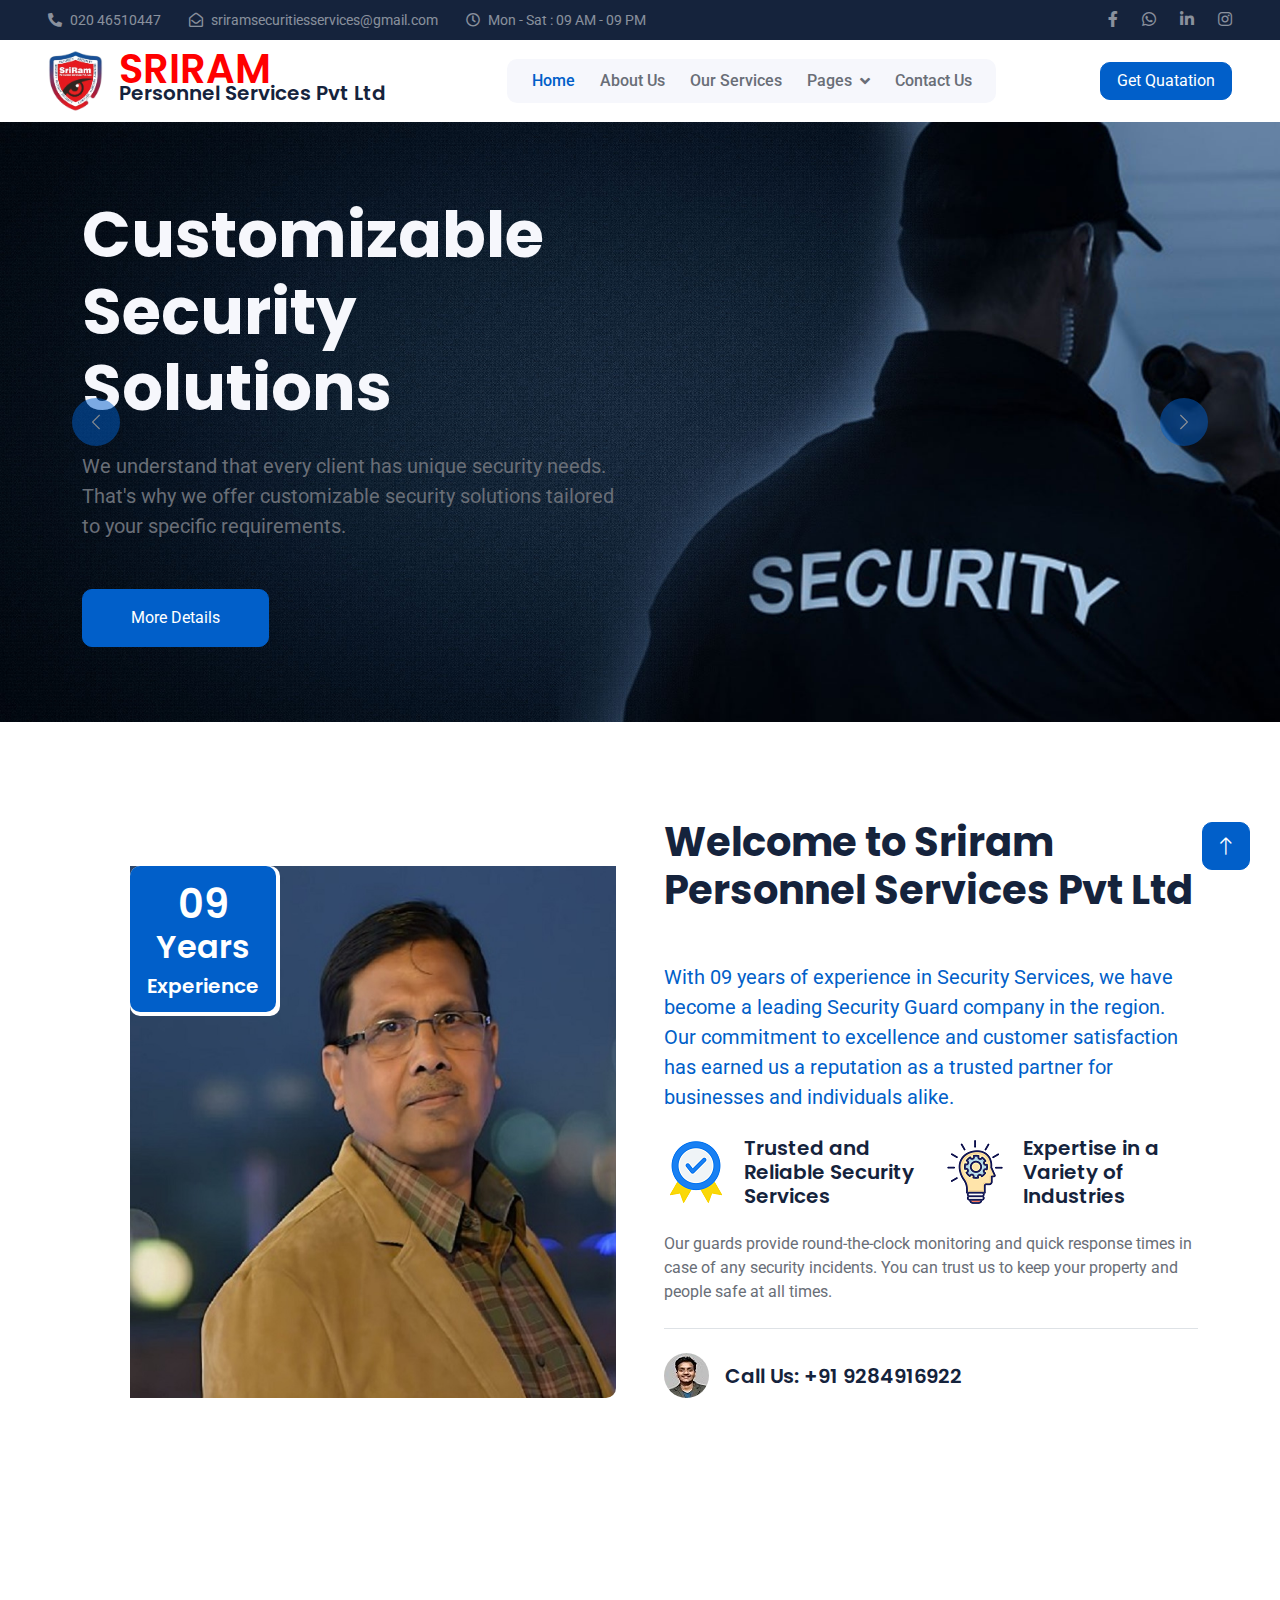
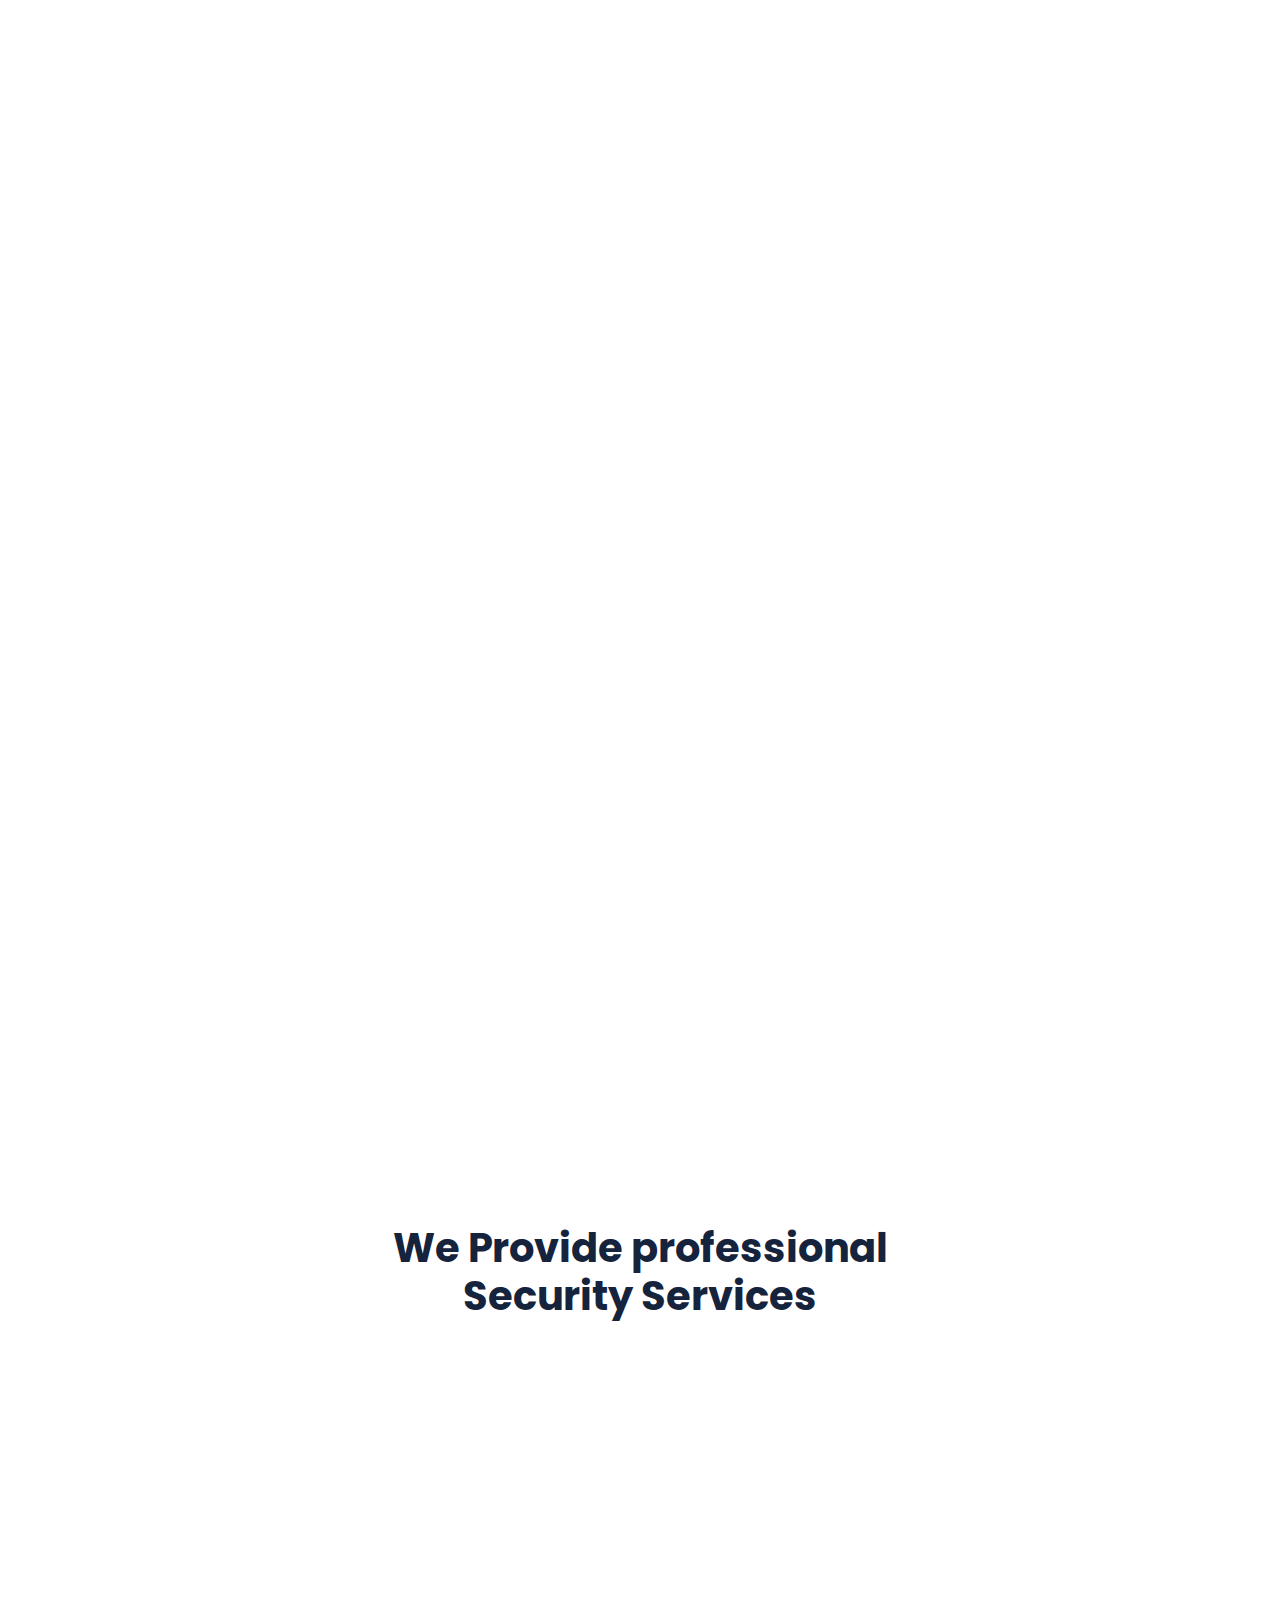
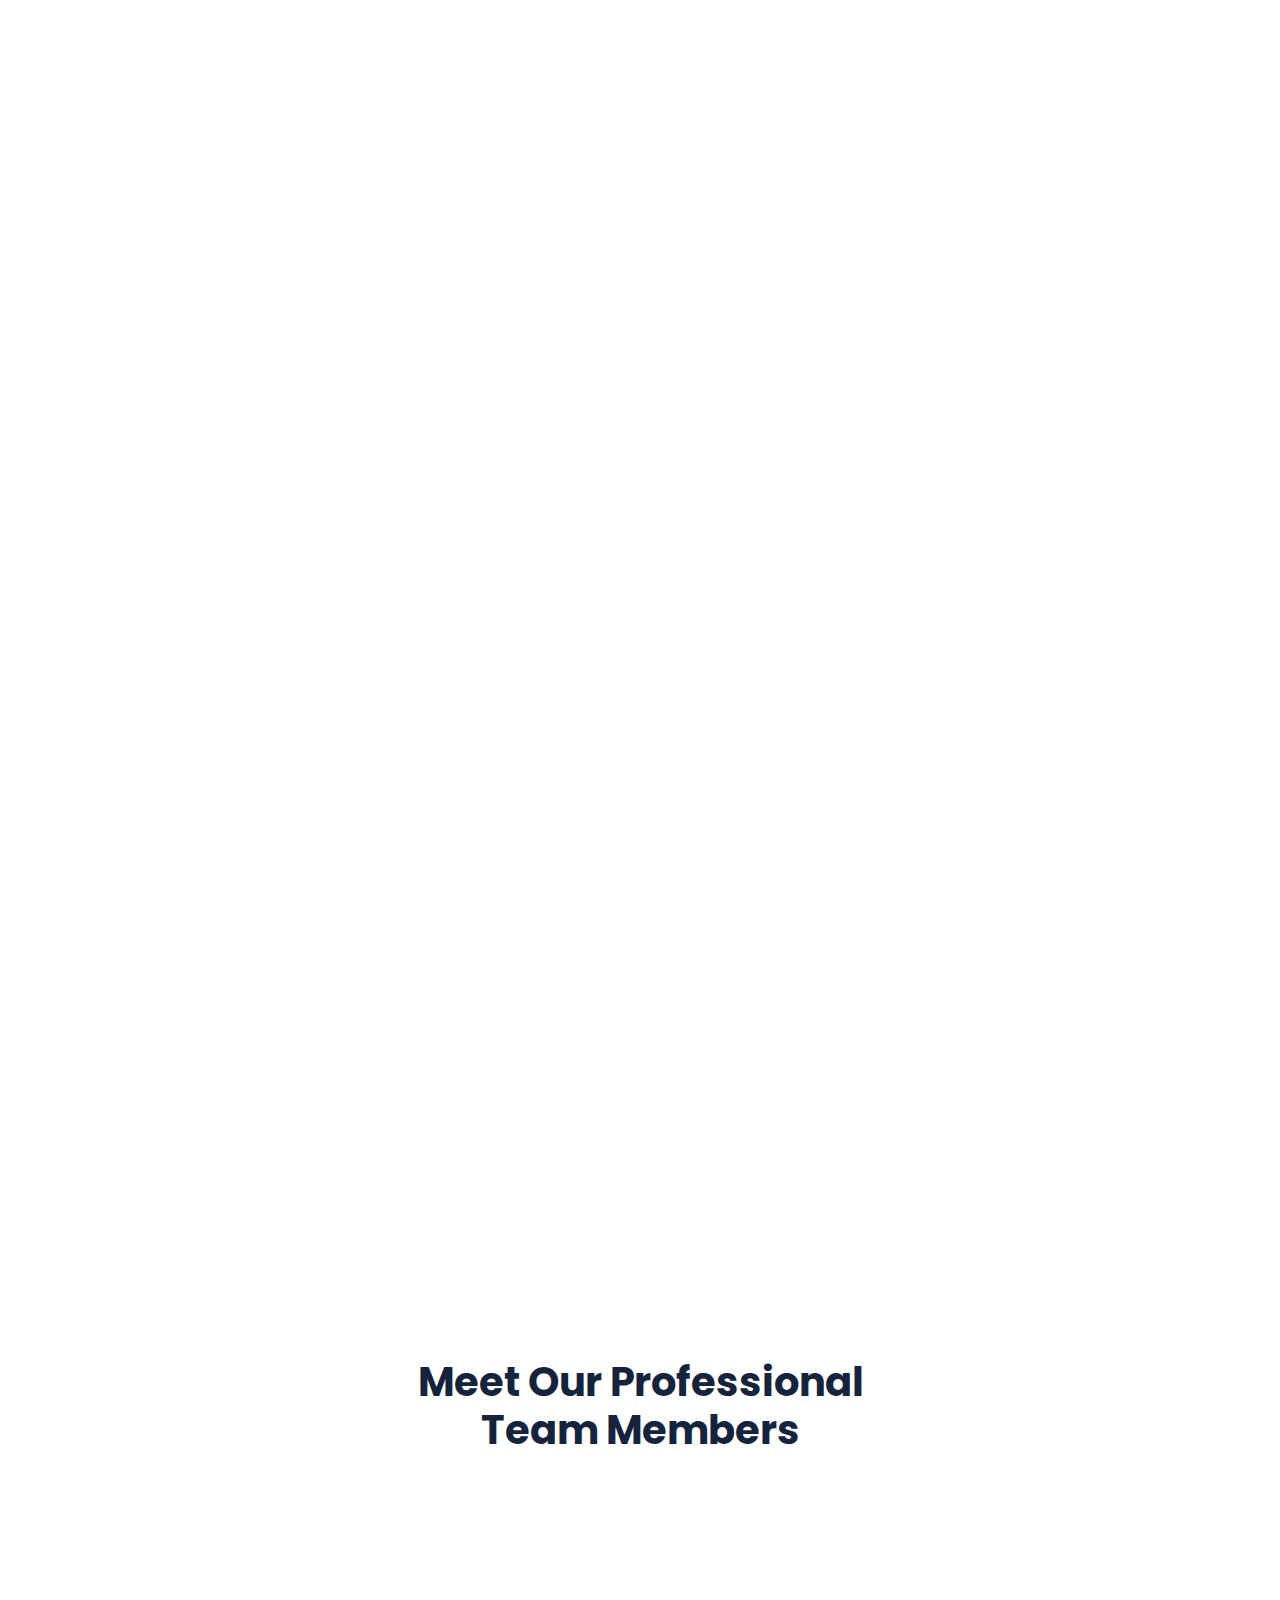
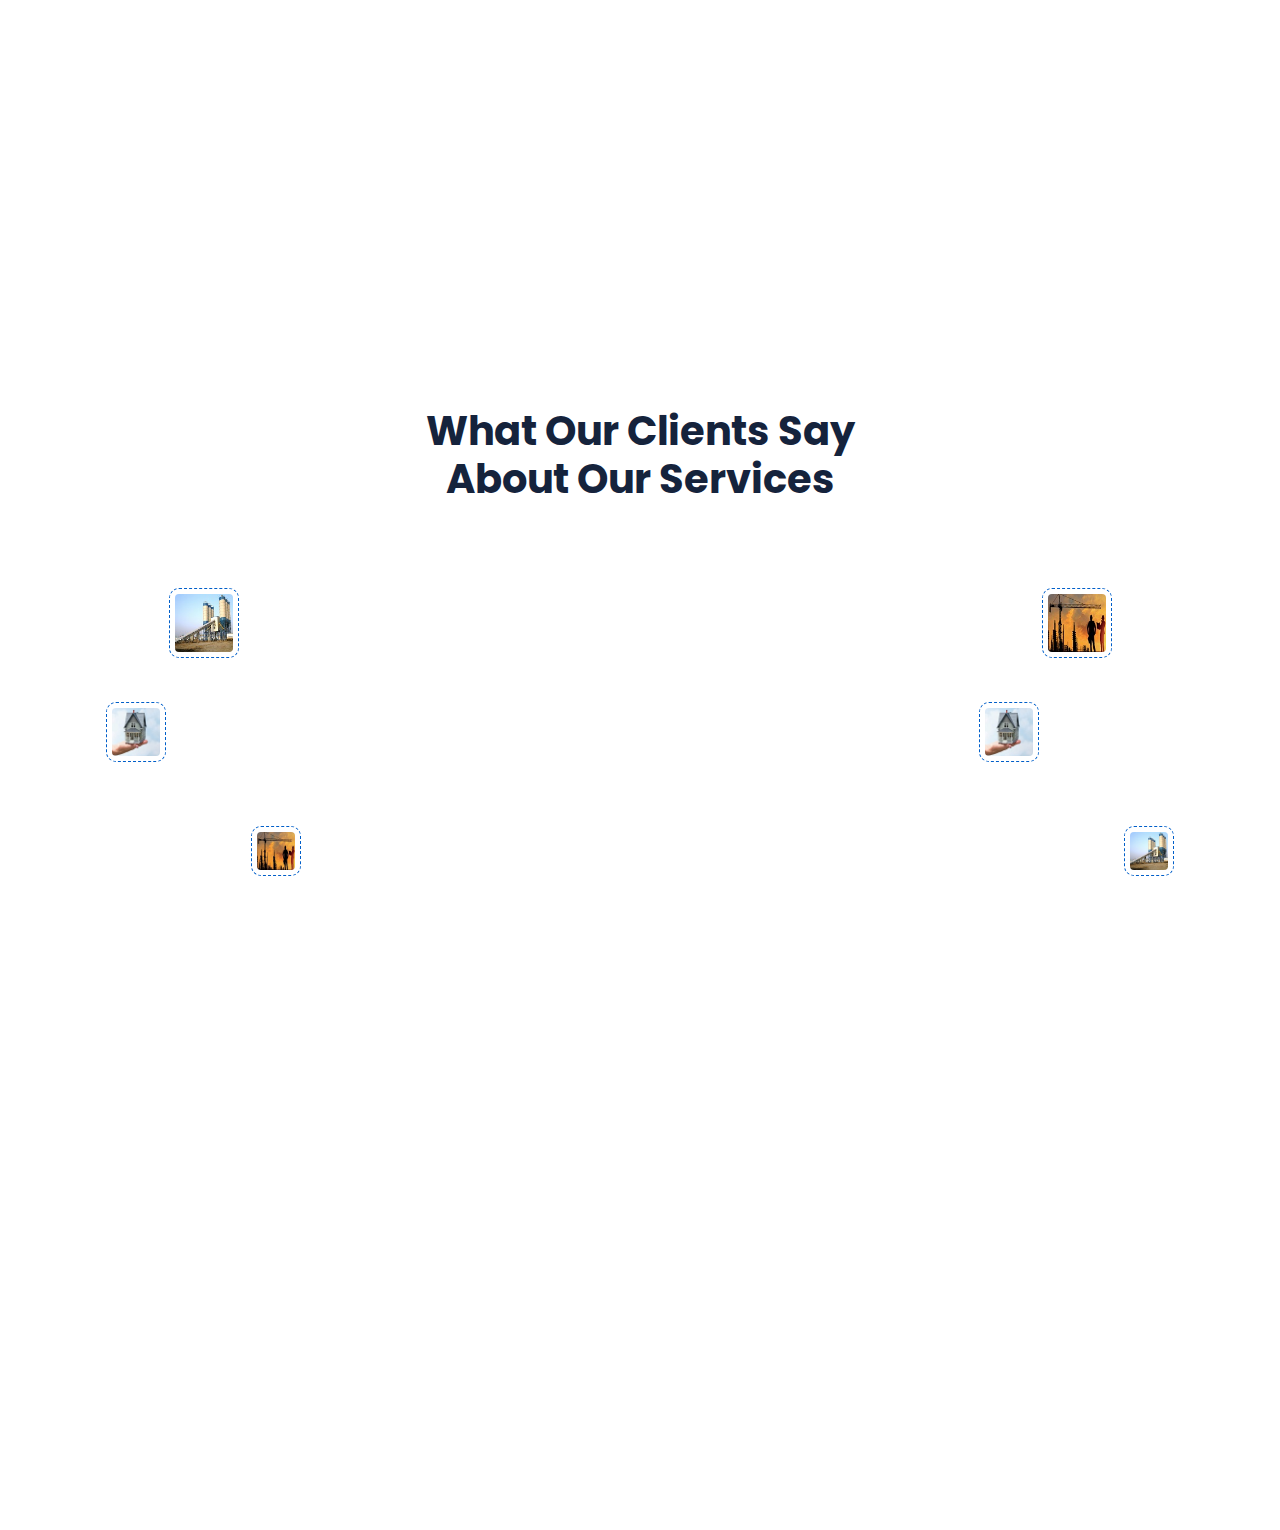
==== commit cfadbf2f: "common changes" ====
--- a/index.html
+++ b/index.html
@@ -6,9 +6,7 @@
     <title>Sriram Personnel Services Pvt Ltd</title>
     <meta content="width=device-width, initial-scale=1.0" name="viewport">
     <meta content="Security Guard Services, Trained Guards, Property Protection, Asset Protection, Event Security, Personal Protection." name="keywords">
-    <meta content="Protect your property and people with our reliable security guard services. Our trained and
-          experienced guards provide round-the-clock monitoring and protection to ensure your safety and peace of mind.
-          Contact us today to learn how we can secure your premises and assets." name="description">
+    <meta content="Protect your property and people with our reliable security guard services.Contact Us!" name="description">
     <meta content="Kaushal Kishor" name="author" />
     <meta name="google-site-verification" content="9cvptsqNhOdvqlB-232tNleosaba3UigxCZhVmiwa-4" />
     <!-- Favicon -->
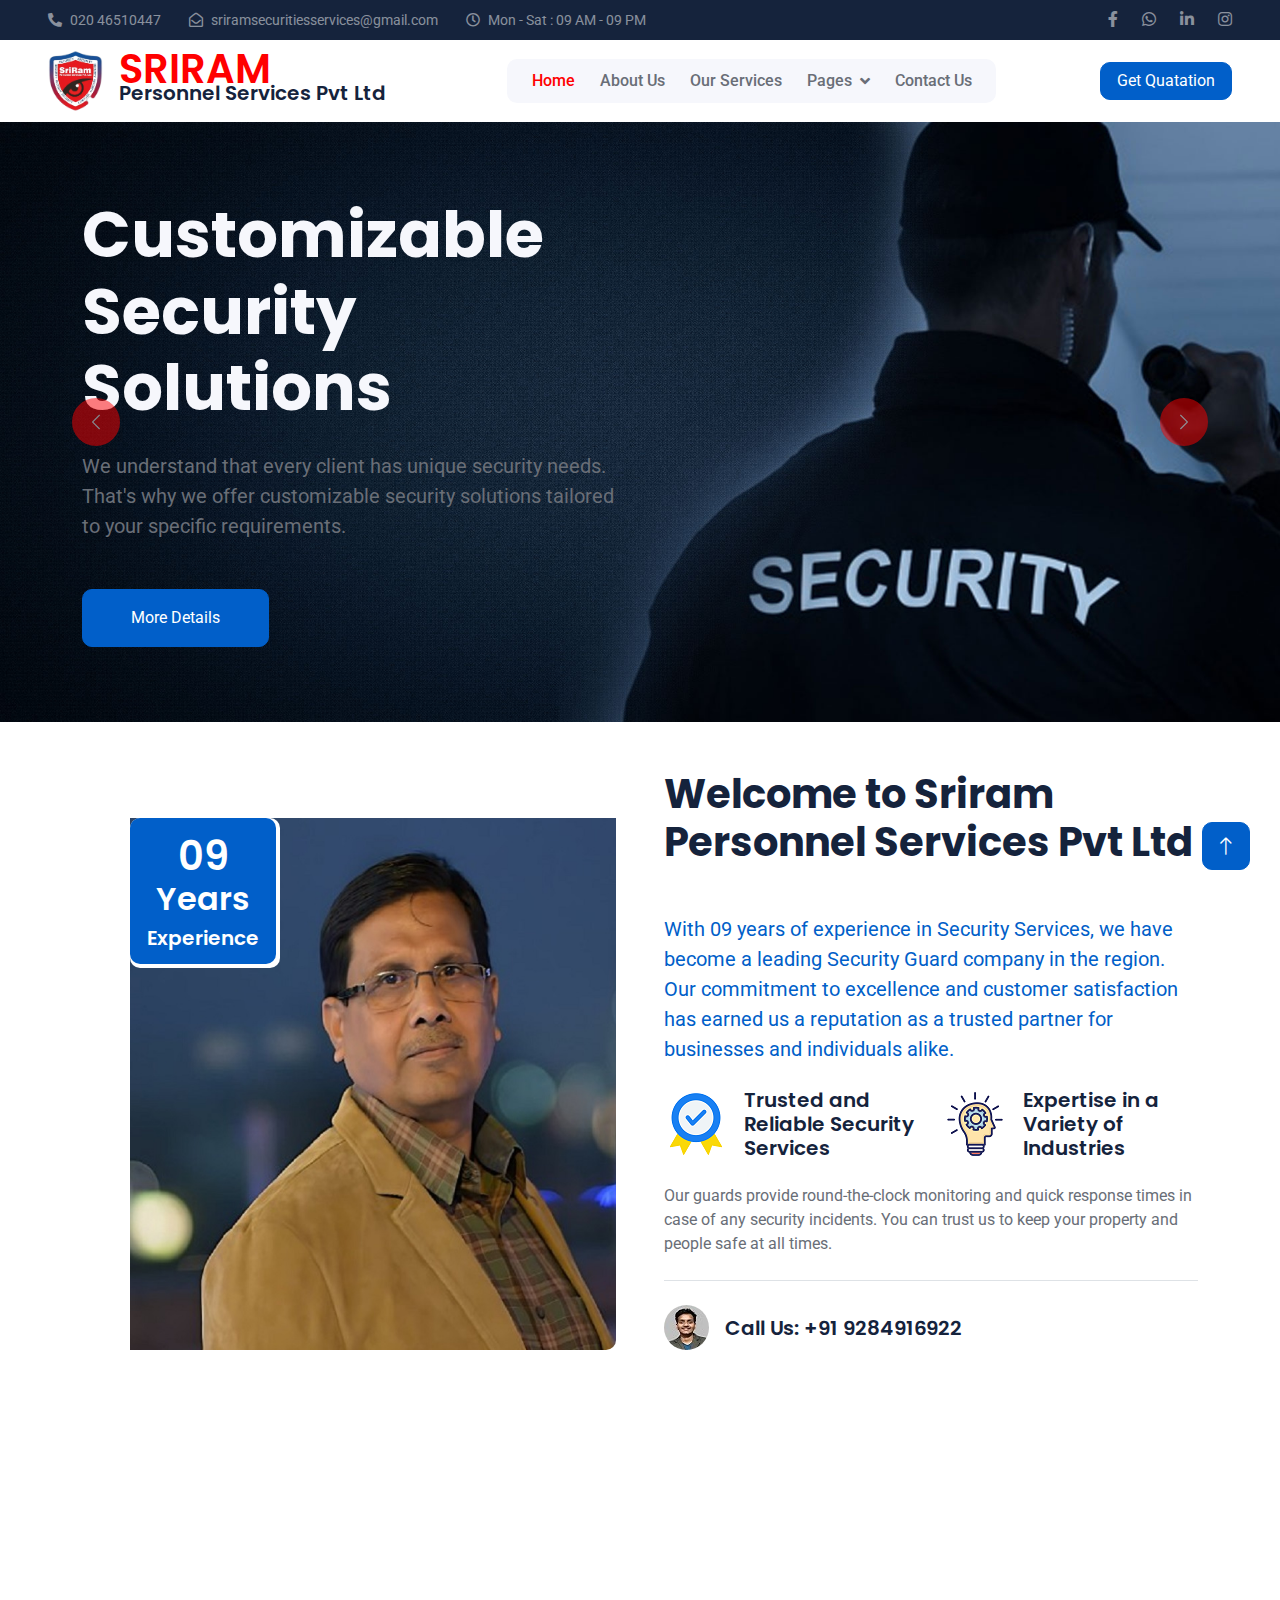
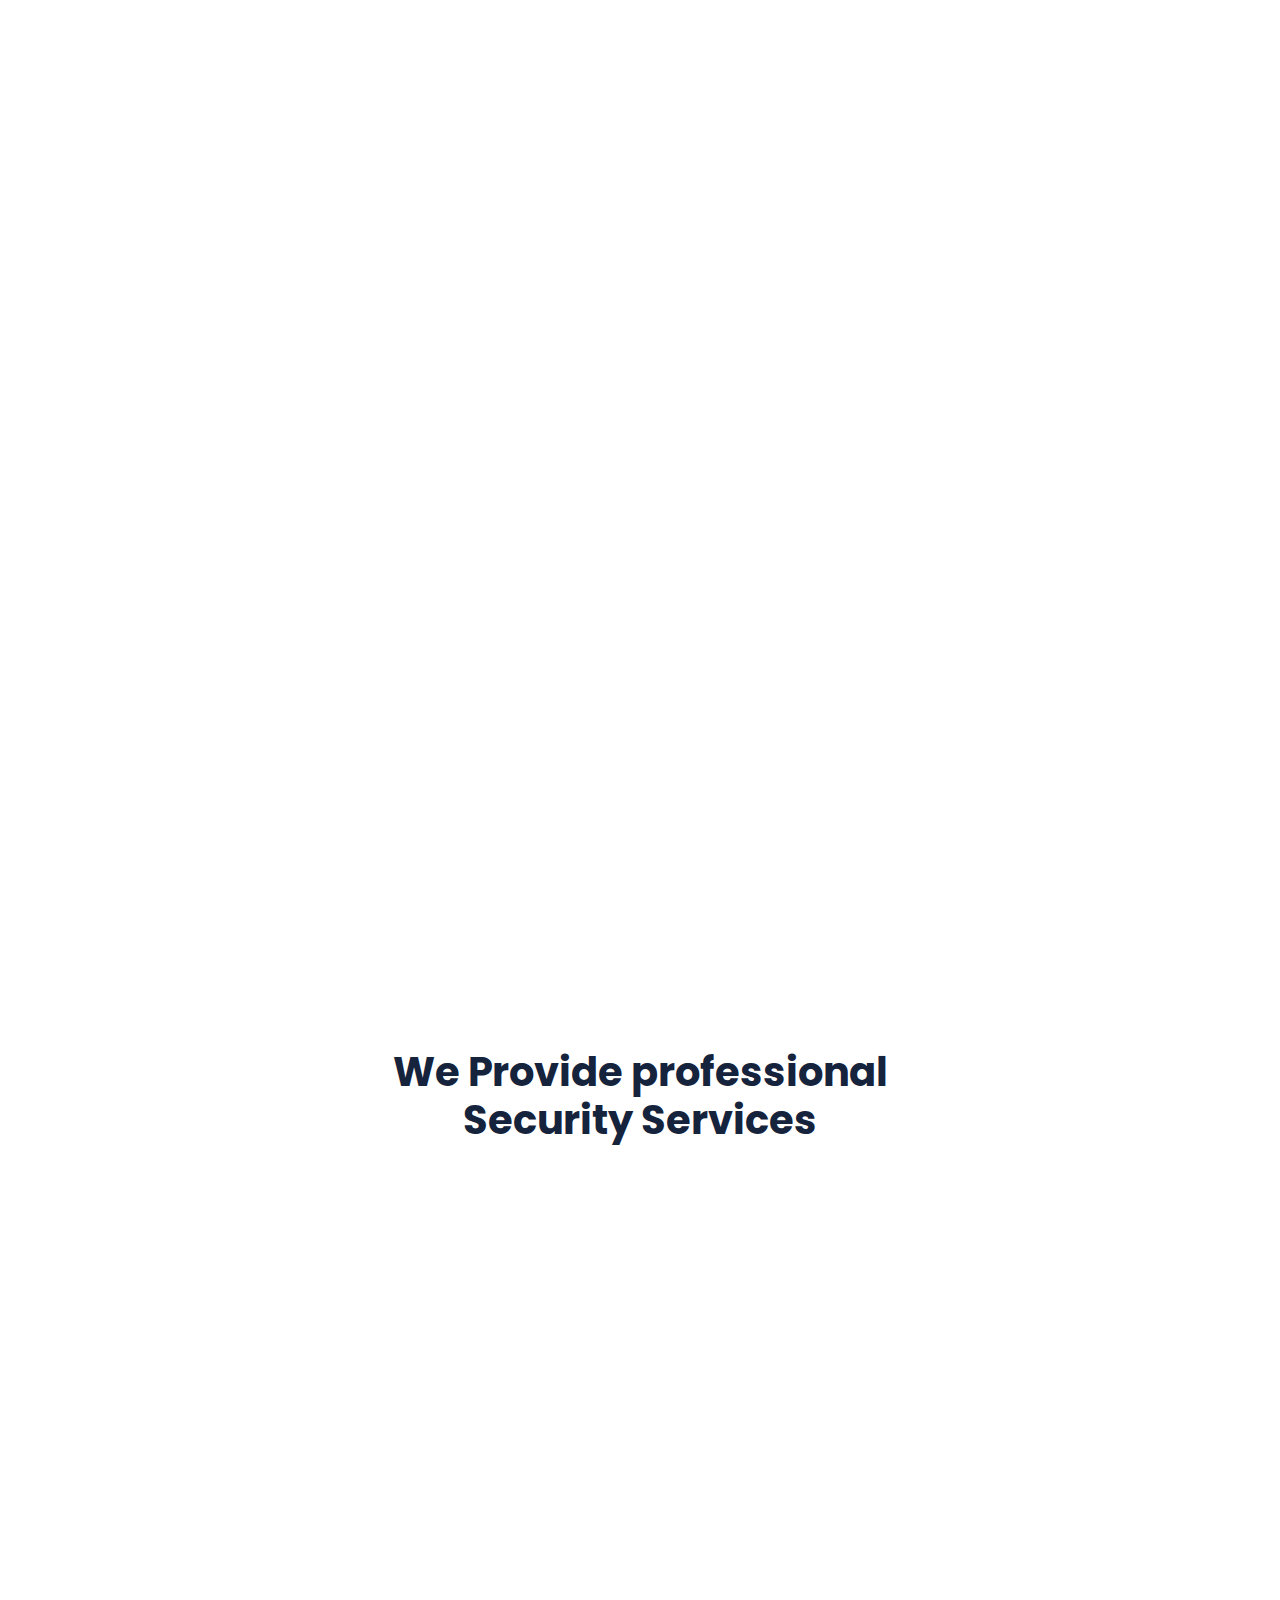
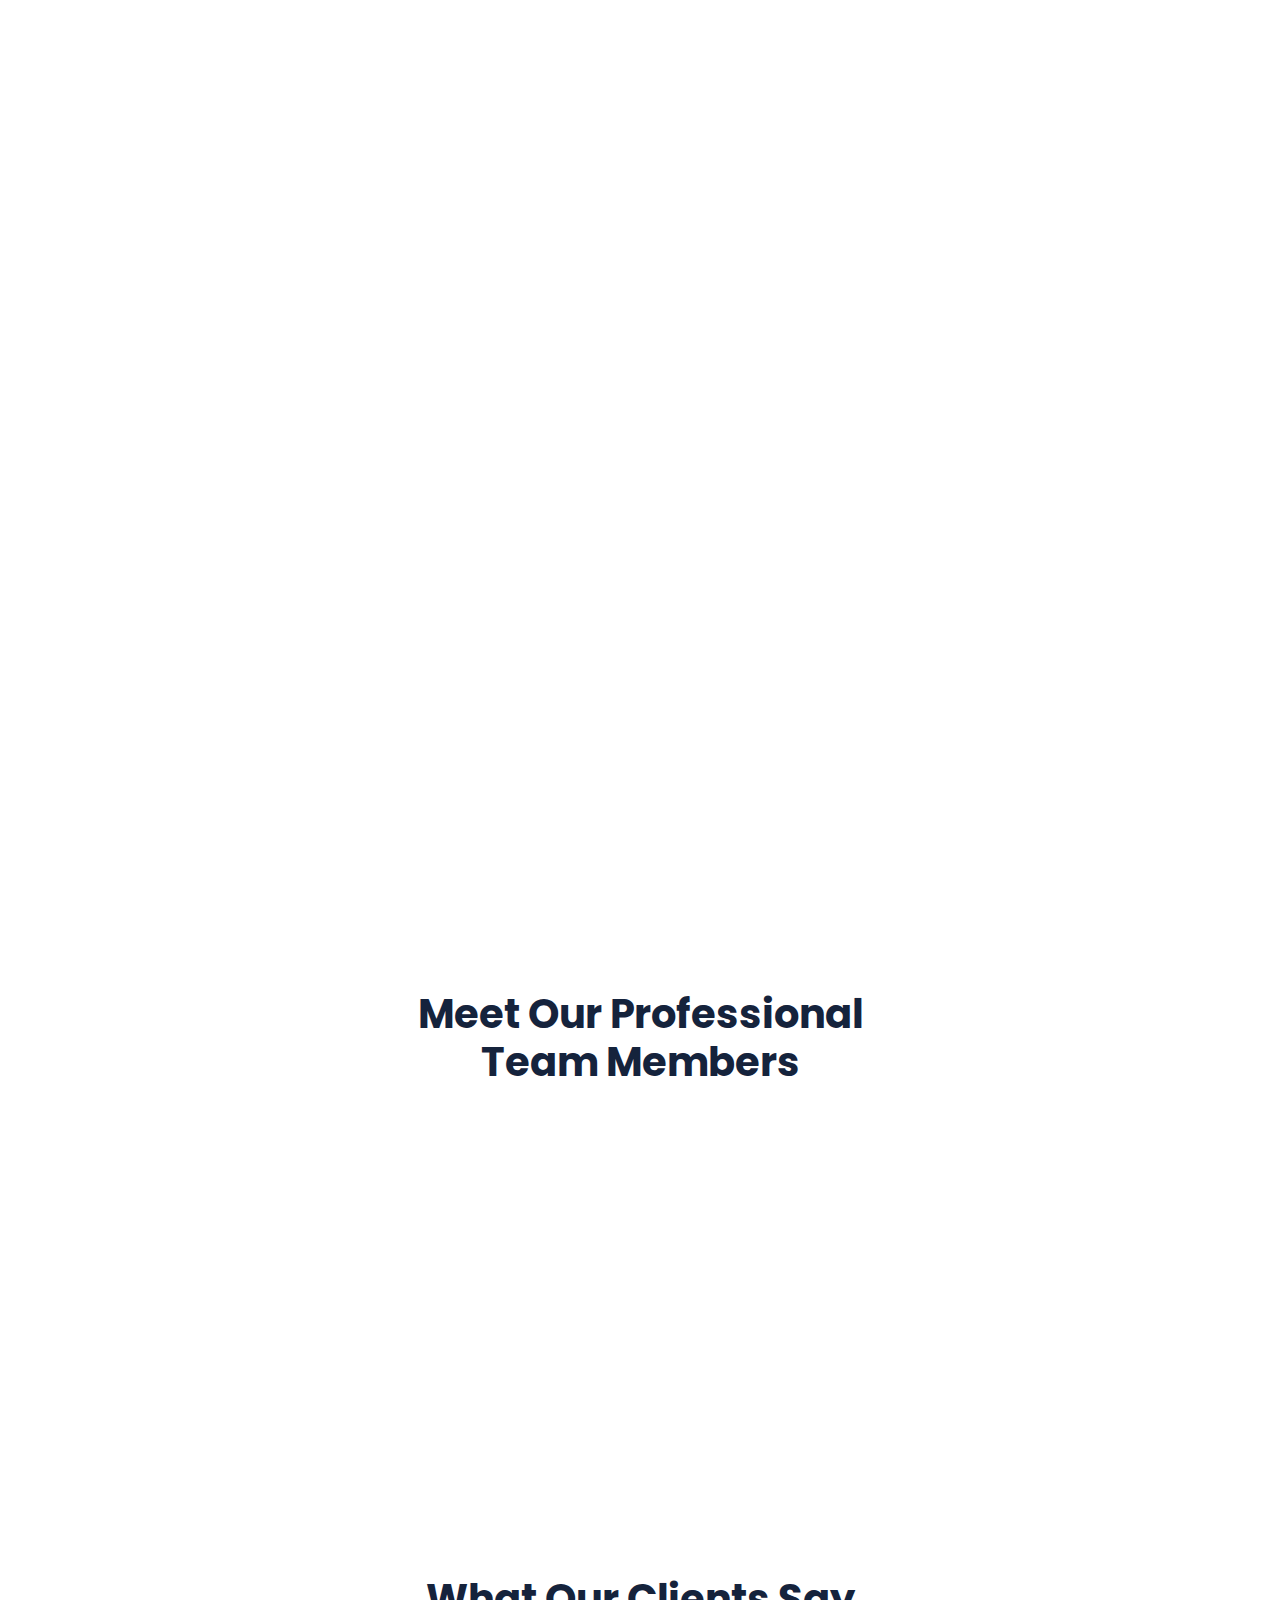
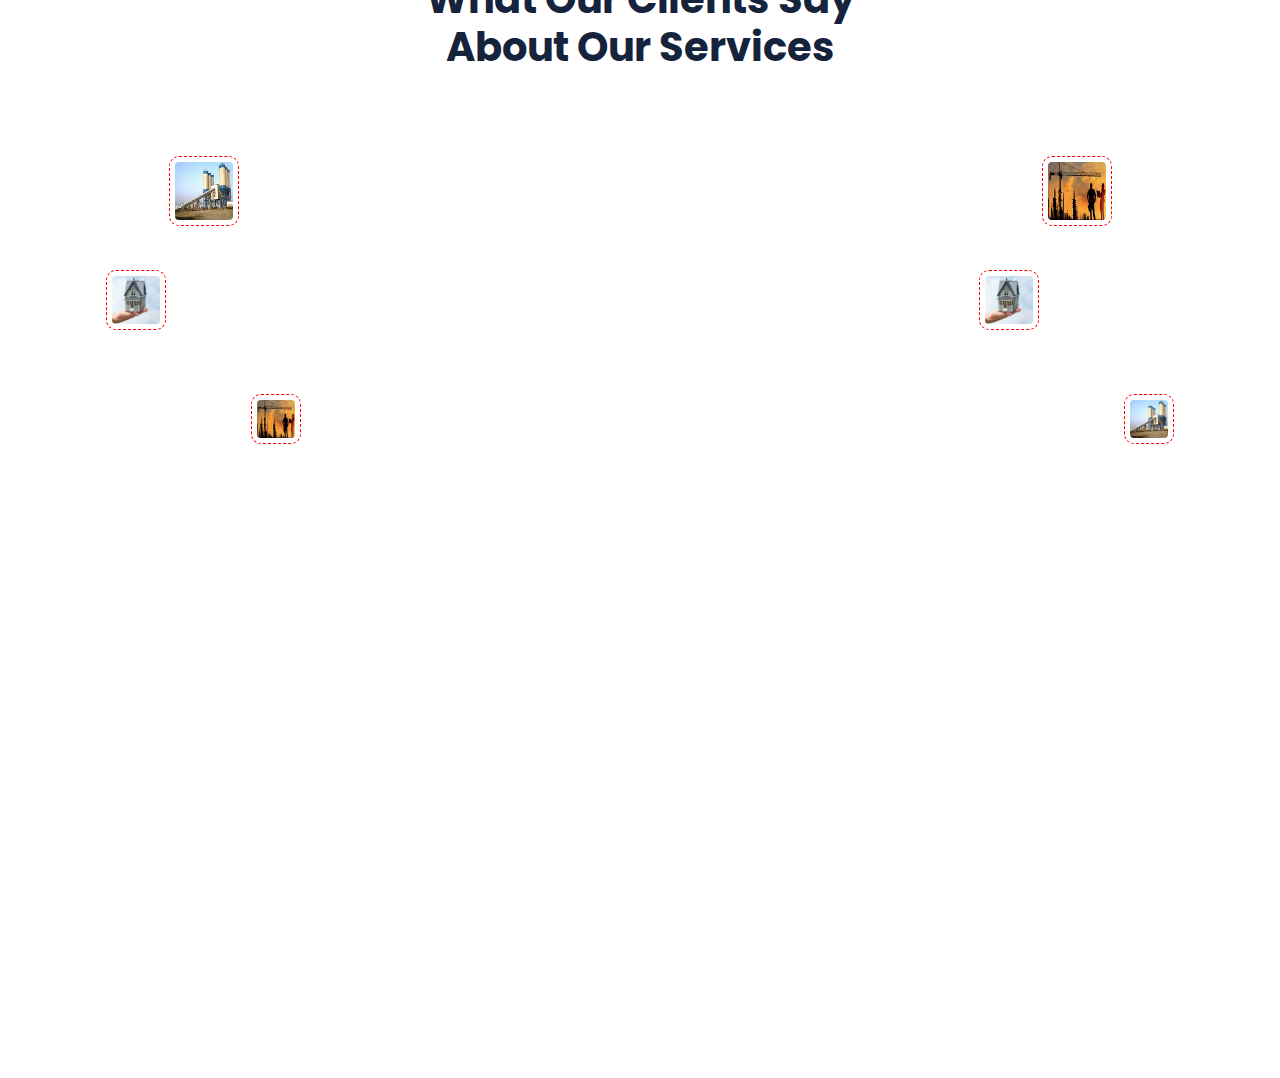
==== commit 682acb8b: "Facebook Embed and links added" ====
--- a/index.html
+++ b/index.html
@@ -6,7 +6,9 @@
     <title>Sriram Personnel Services Pvt Ltd</title>
     <meta content="width=device-width, initial-scale=1.0" name="viewport">
     <meta content="Security Guard Services, Trained Guards, Property Protection, Asset Protection, Event Security, Personal Protection." name="keywords">
-    <meta content="Protect your property and people with our reliable security guard services.Contact Us!" name="description">
+    <meta content="Protect your property and people with our reliable security guard services. Our trained and
+          experienced guards provide round-the-clock monitoring and protection to ensure your safety and peace of mind.
+          Contact us today to learn how we can secure your premises and assets." name="description">
     <meta content="Kaushal Kishor" name="author" />
     <meta name="google-site-verification" content="9cvptsqNhOdvqlB-232tNleosaba3UigxCZhVmiwa-4" />
     <!-- Favicon -->
@@ -530,10 +532,10 @@
                             <h5>MR. KAUSHAL</h5>
                             <p>Business Development Executive</p>
                             <div class="d-flex justify-content-center">
-                                <a class="btn btn-square btn-light m-1" href=""><i class="fab fa-twitter"></i></a>
-                                <a class="btn btn-square btn-light m-1" href=""><i class="fab fa-facebook-f"></i></a>
-                                <a class="btn btn-square btn-light m-1" href=""><i class="fab fa-youtube"></i></a>
-                                <a class="btn btn-square btn-light m-1" href=""><i class="fab fa-linkedin-in"></i></a>
+                                 <a class="btn btn-square btn-light m-1" href="https://wa.me/919028503800?text=Hello"><i class="fab fa-whatsapp"></i></a>
+                                <a class="btn btn-square btn-light m-1" href="https://www.facebook.com/kaushalm2407/"><i class="fab fa-facebook-f"></i></a>
+                                <a class="btn btn-square btn-light m-1" href="https://www.instagram.com/deepakm2407/"><i class="fab fa-instagram"></i></a>
+                                <a class="btn btn-square btn-light m-1" href="https://www.linkedin.com/in/kaushal-kishor-160a80178/"><i class="fab fa-linkedin-in"></i></a>
                             </div>
                         </div>
                     </div>
@@ -600,17 +602,17 @@
 
 
     <!-- Footer Start -->
-    <div class="container-fluid bg-dark footer mt-5 pt-5 wow fadeIn" data-wow-delay="0.1s">
+      <div class="container-fluid bg-dark footer mt-5 pt-5 wow fadeIn" data-wow-delay="0.1s">
         <div class="container py-5">
             <div class="row g-5">
                 <div class="col-lg-3 col-md-6">
-                    <h3 class="text-white mb-4"><img class="img-fluid me-3" src="img/icon/footer_logo.png" alt="">SRPS PVT LTD</h3>
+                    <h3 class="text-white mb-4">SRPS PVT LTD</h3>
                     <p>SriRam Personnel Services are a trusted name in safety services and with our quality policy, we have been offering high protection to our clients. </p>
                     <div class="d-flex pt-2">
-                        <a class="btn btn-square me-1" href=""><i class="fab fa-whatsapp"></i></a>
-                        <a class="btn btn-square me-1" href=""><i class="fab fa-facebook-f"></i></a>
-                        <a class="btn btn-square me-1" href=""><i class="fab fa-instagram"></i></a>
-                        <a class="btn btn-square me-0" href=""><i class="fab fa-linkedin-in"></i></a>
+                        <a class="btn btn-square me-1" href="https://wa.me/919284916922?text="><i class="fab fa-whatsapp"></i></a>
+                        <a class="btn btn-square me-1" href="https://www.facebook.com/search/top?q=sriram%20personnel%20services"><i class="fab fa-facebook-f"></i></a>
+                        <a class="btn btn-square me-1" href="https://www.instagram.com/srirampersonnelservices/"><i class="fab fa-instagram"></i></a>
+                        <a class="btn btn-square me-0" href="https://www.linkedin.com/company/sriram-personnel-services---india?lipi=urn%3Ali%3Apage%3Ad_flagship3_company_admin%3BIZxHvNj3RSCgu1yI6QCmYQ%3D%3D"><i class="fab fa-linkedin-in"></i></a>
                     </div>
                 </div>
                 <div class="col-lg-3 col-md-6">
@@ -619,7 +621,7 @@
                     <p><i class="fa fa-phone-alt me-3"></i>+020 46510447, +91 9960763396</p>
                     <p><i class="fa fa-envelope me-3"></i>admin@srpspl.in</p>
                 </div>
-                <div class="col-lg-3 col-md-6">
+                <div class="col-lg-2 col-md-6">
                     <h5 class="text-light mb-4">Quick Links</h5>
                     <a class="btn btn-link" href="about.html">About Us</a>
                     <a class="btn btn-link" href="contact.html">Contact Us</a>
@@ -627,13 +629,9 @@
                     <a class="btn btn-link" href="READ-ME.txt">Terms & Condition</a>
                     <a class="btn btn-link" href="contact.html">Support</a>
                 </div>
-                <div class="col-lg-3 col-md-6">
-                    <h5 class="text-light mb-4">Newsletter</h5>
-                    <p>Dolor amet sit justo amet elitr clita ipsum elitr est.</p>
-                    <div class="position-relative mx-auto" style="max-width: 400px;">
-                        <input class="form-control bg-transparent w-100 py-3 ps-4 pe-5" type="text" placeholder="Your email">
-                        <button type="button" class="btn btn-secondary py-2 position-absolute top-0 end-0 mt-2 me-2">SignUp</button>
-                    </div>
+                <div class="col-lg-4 col-md-6">
+                    <h6 class="text-light">Explore Our Facebook Timelines</h6>
+                    <iframe src="https://www.facebook.com/plugins/page.php?href=https%3A%2F%2Fwww.facebook.com%2FSriRamPersonnelServicesPvtLtd&tabs=timeline&width=800&height=350&small_header=true&adapt_container_width=false&hide_cover=true&show_facepile=true&appId" width="800" height="350" style="border:none;overflow:hidden" scrolling="no" frameborder="0" allowfullscreen="true" allow="autoplay; clipboard-write; encrypted-media; picture-in-picture; web-share"></iframe>
                 </div>
             </div>
         </div>
@@ -650,7 +648,7 @@
                 </div>
             </div>
         </div>
-    </div>
+      </div>
     <!-- Footer End -->
 
 
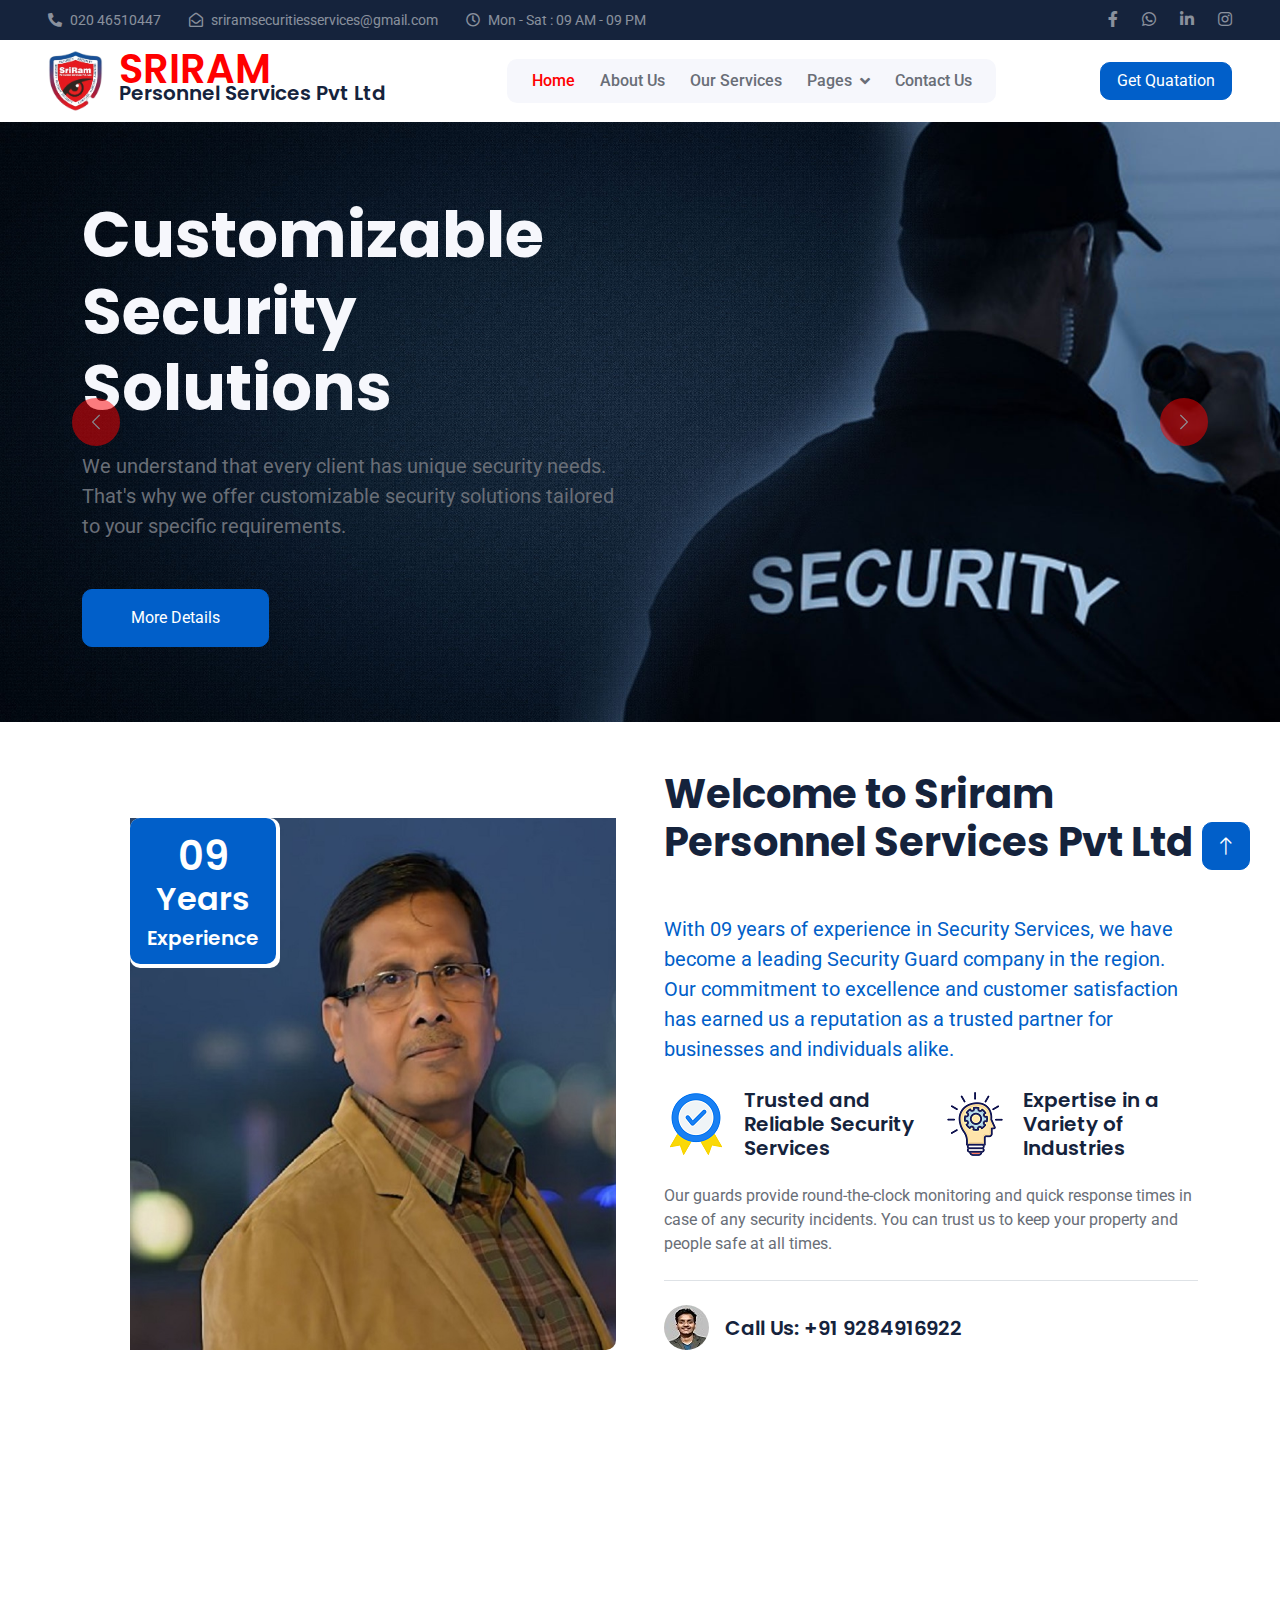
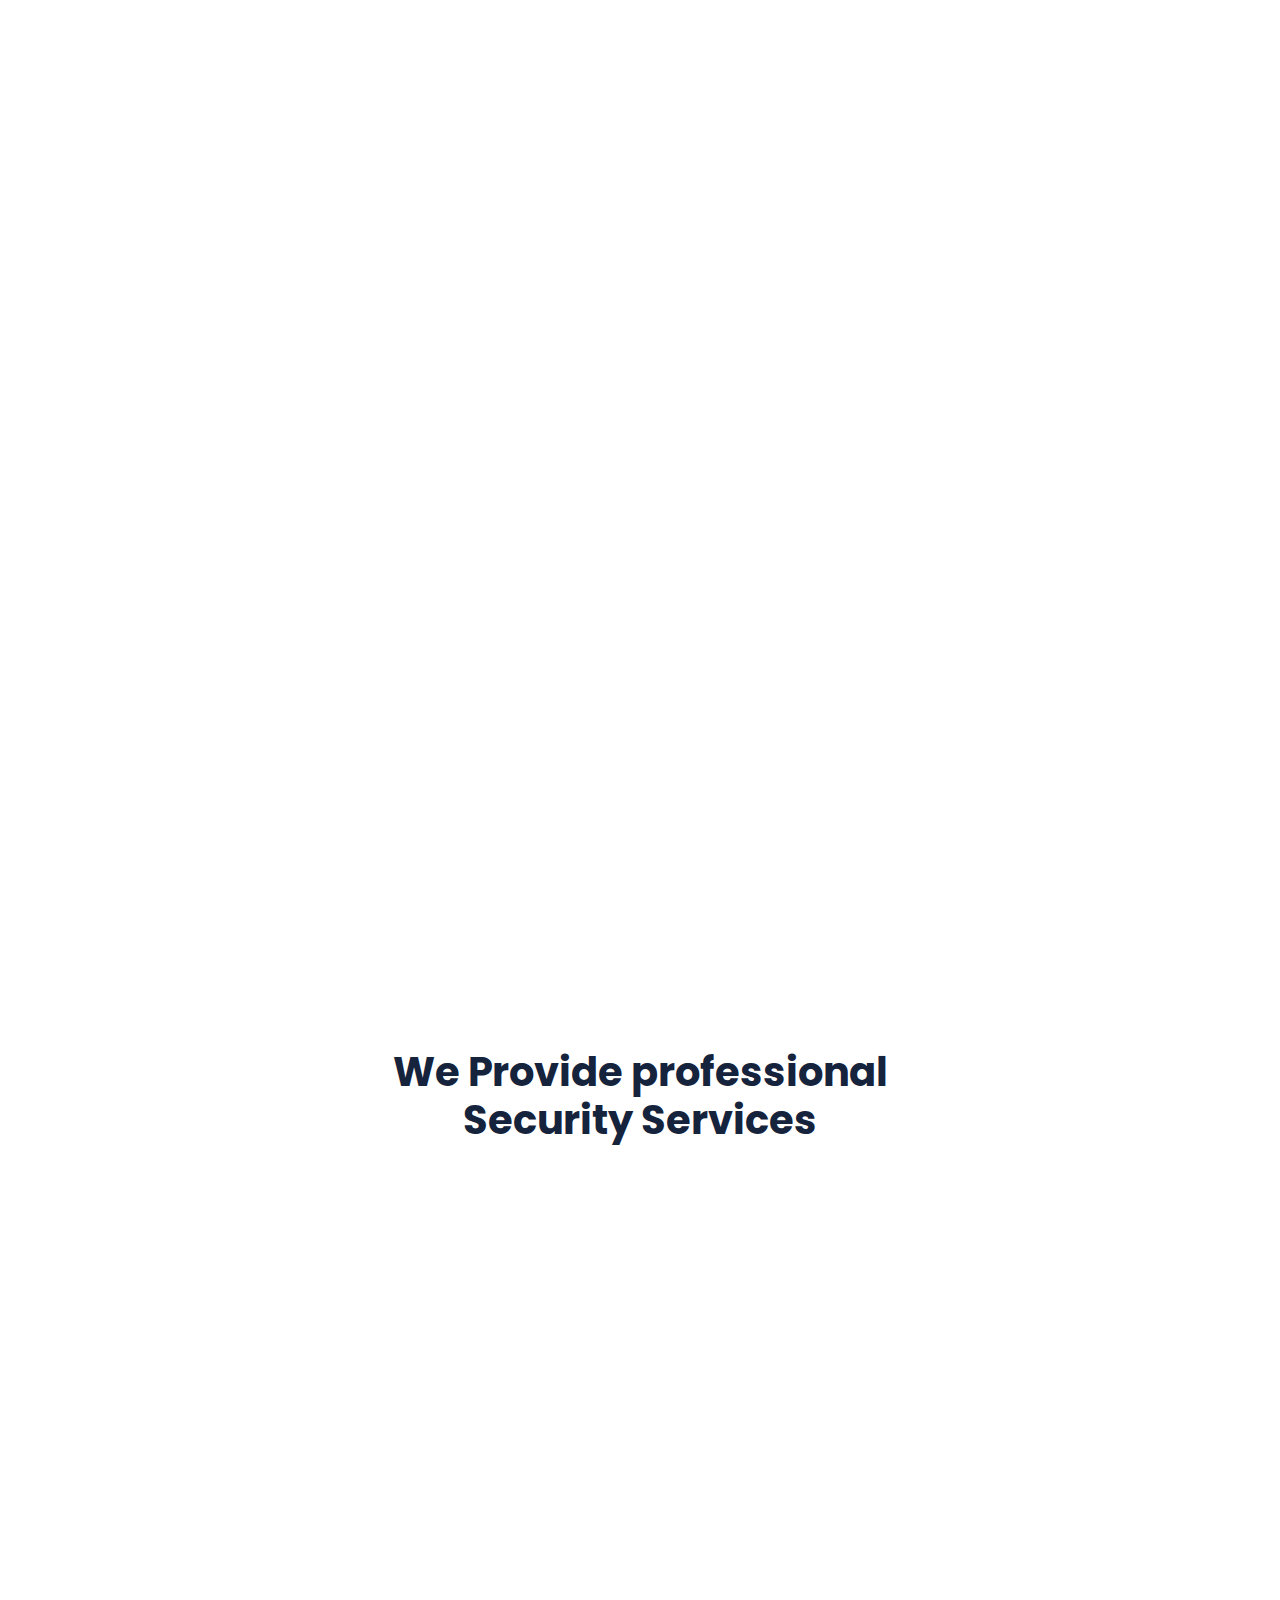
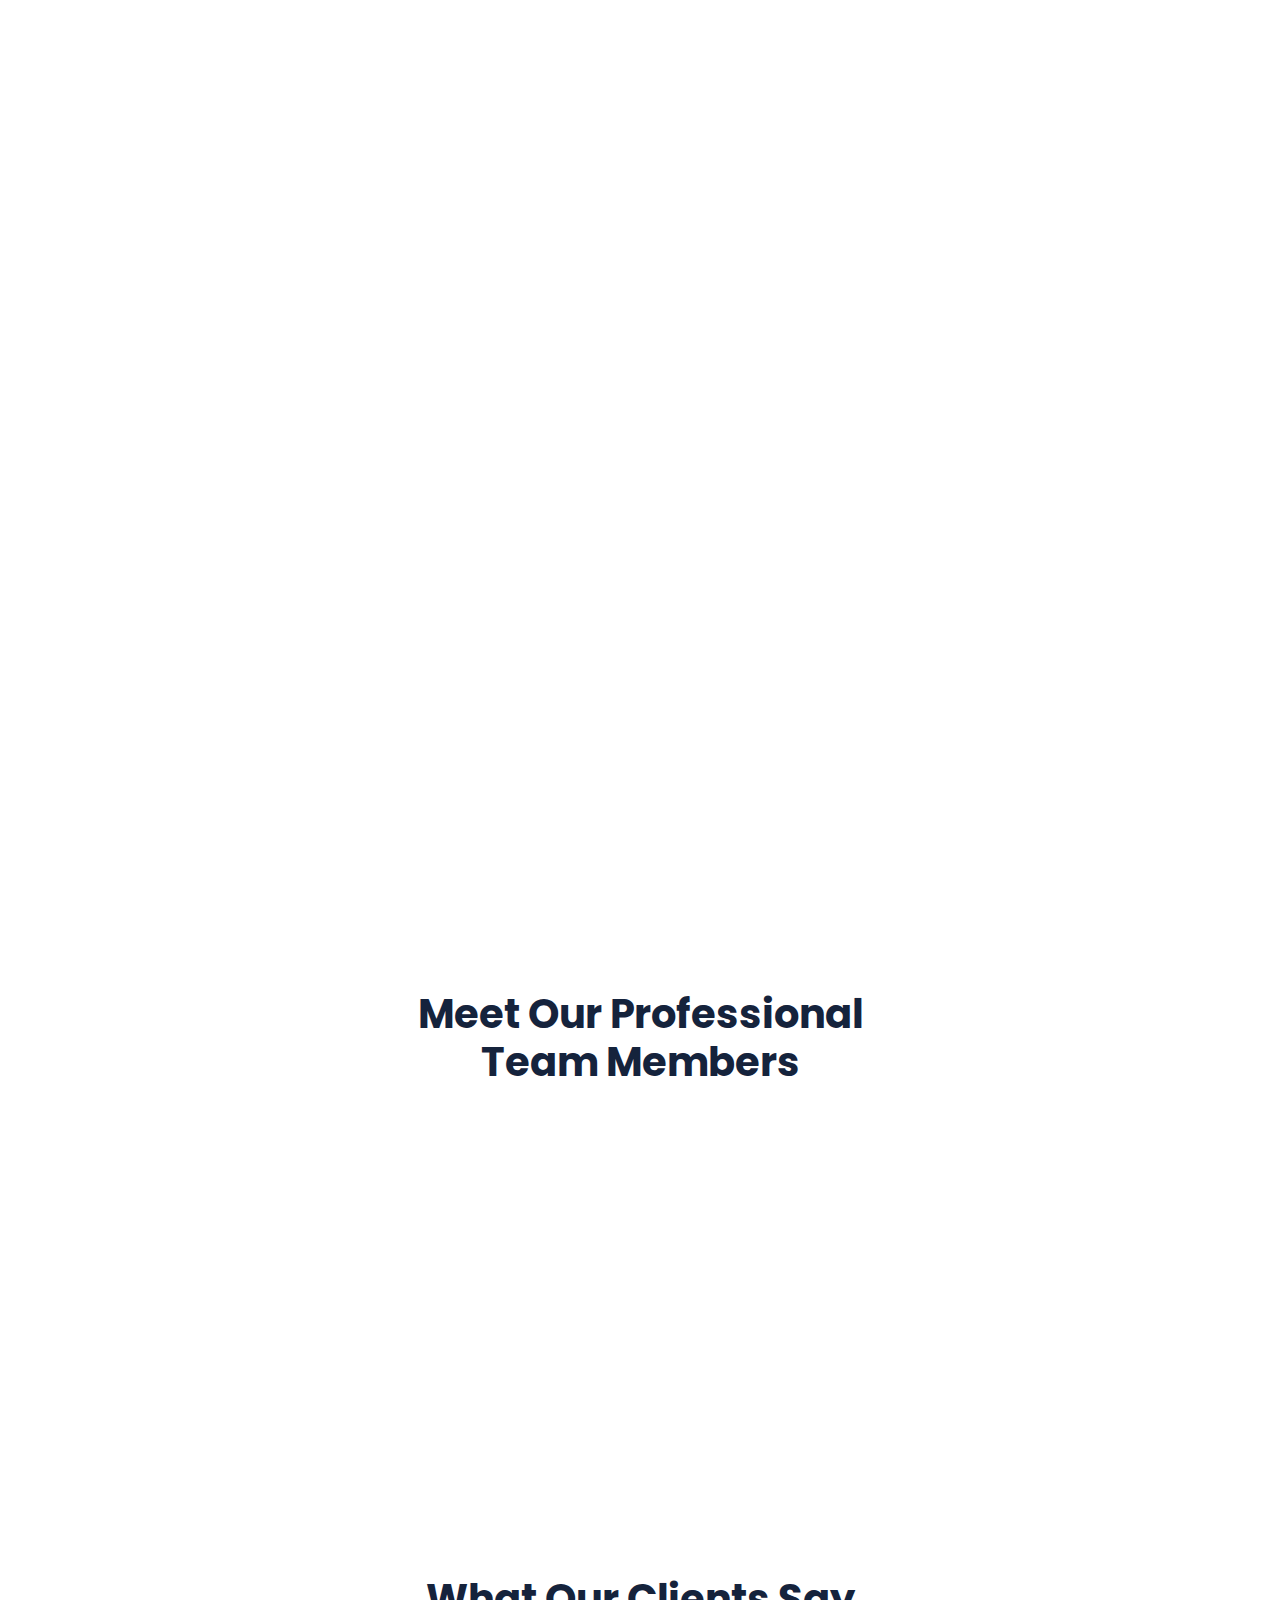
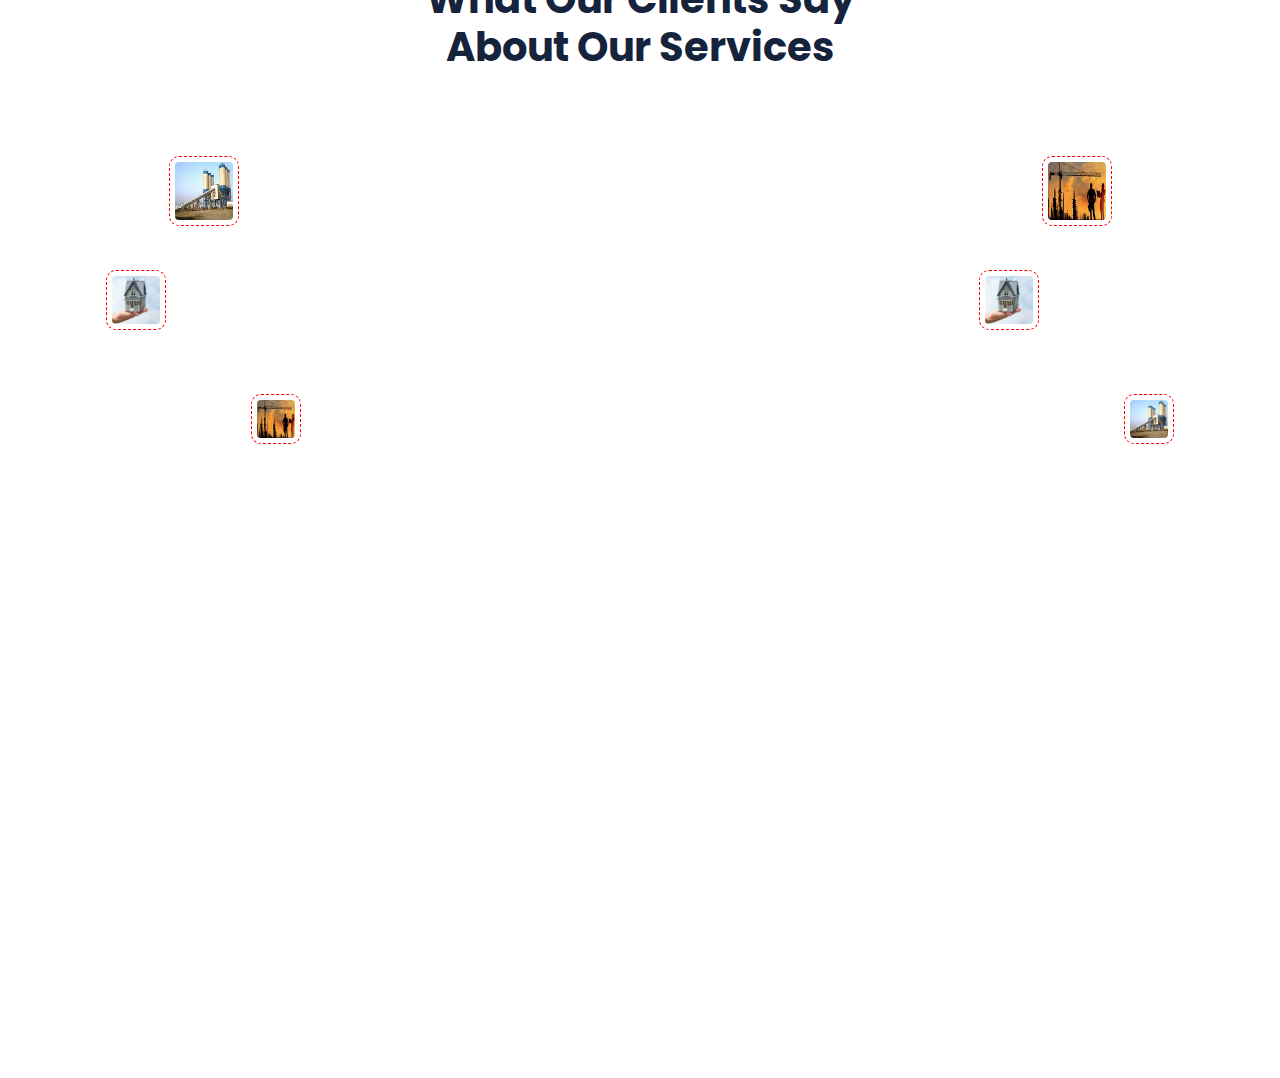
==== commit b62aa1b1: "Merge branch 'main' of https://github.com/Kaushalm2407/SRPS_V2" ====
--- a/index.html
+++ b/index.html
@@ -6,9 +6,7 @@
     <title>Sriram Personnel Services Pvt Ltd</title>
     <meta content="width=device-width, initial-scale=1.0" name="viewport">
     <meta content="Security Guard Services, Trained Guards, Property Protection, Asset Protection, Event Security, Personal Protection." name="keywords">
-    <meta content="Protect your property and people with our reliable security guard services. Our trained and
-          experienced guards provide round-the-clock monitoring and protection to ensure your safety and peace of mind.
-          Contact us today to learn how we can secure your premises and assets." name="description">
+    <meta content="Protect your property and people with our reliable security guard services.Contact Us!" name="description">
     <meta content="Kaushal Kishor" name="author" />
     <meta name="google-site-verification" content="9cvptsqNhOdvqlB-232tNleosaba3UigxCZhVmiwa-4" />
     <!-- Favicon -->
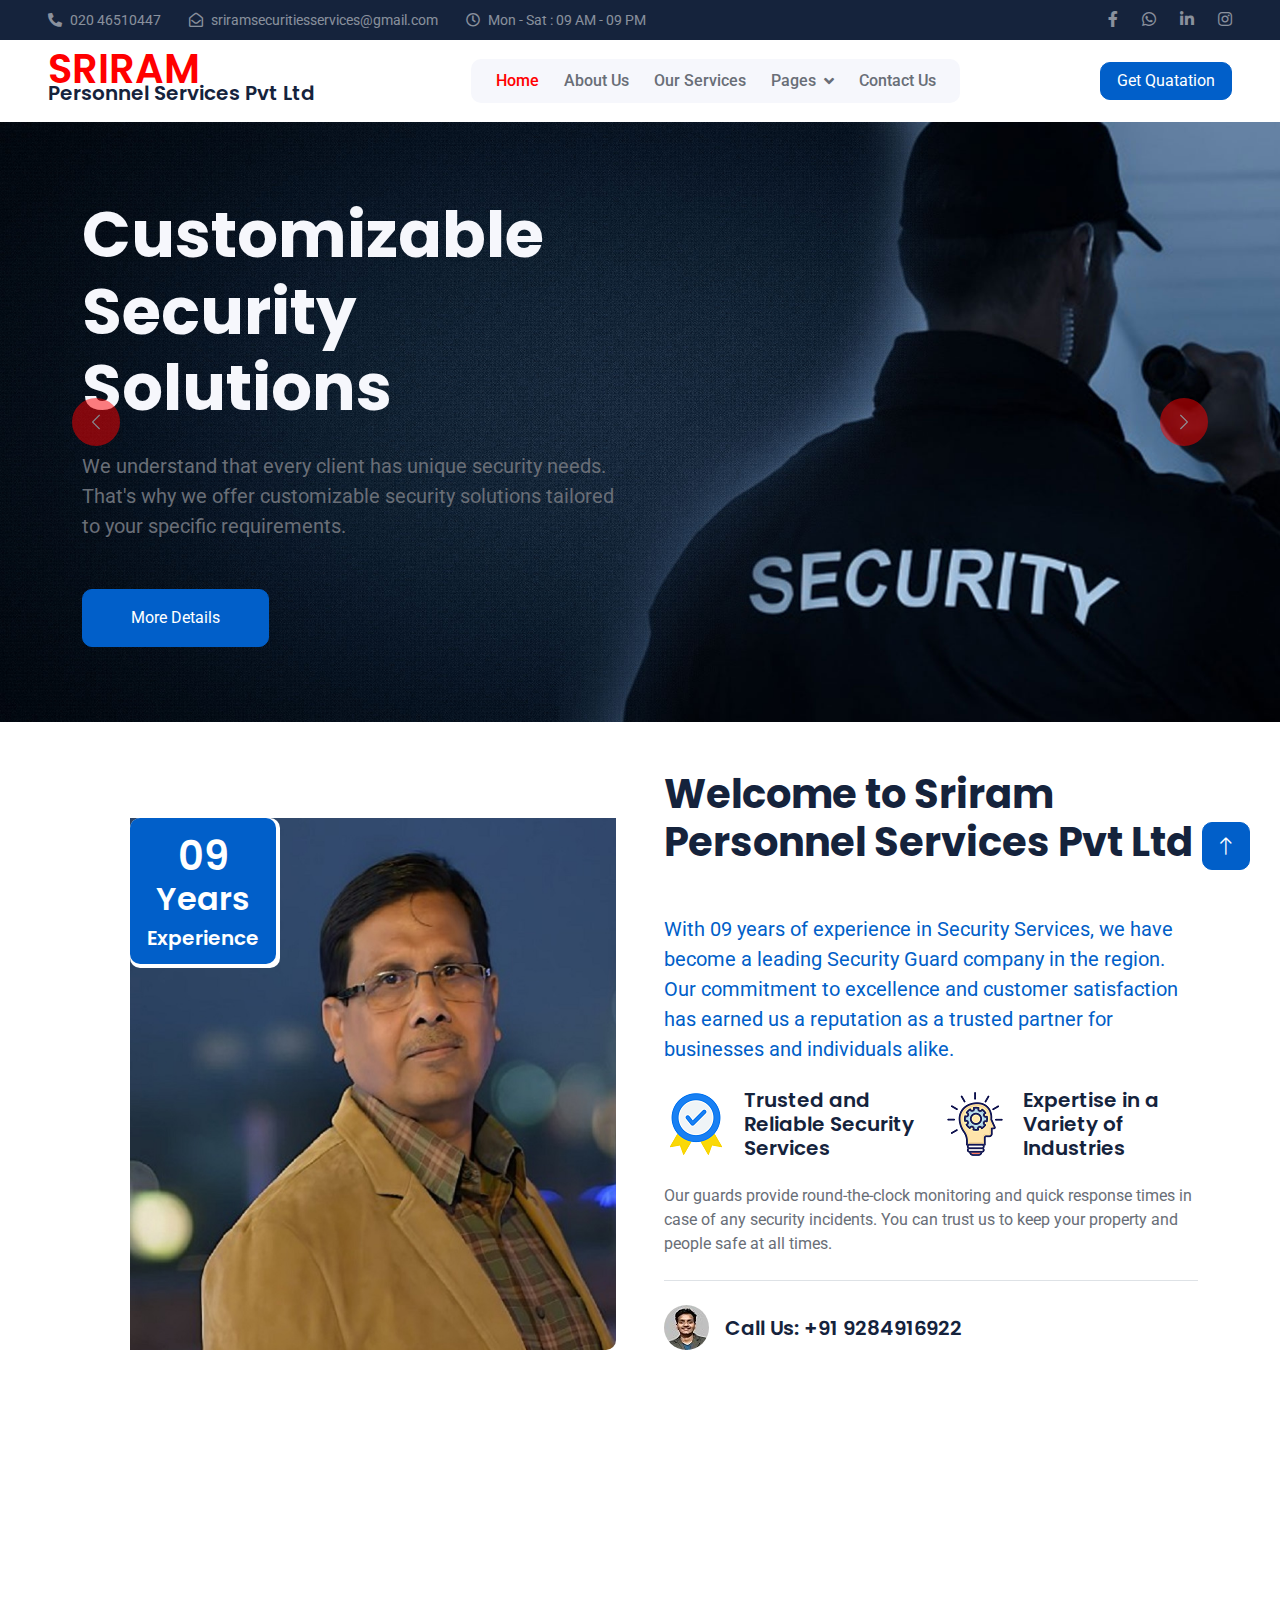
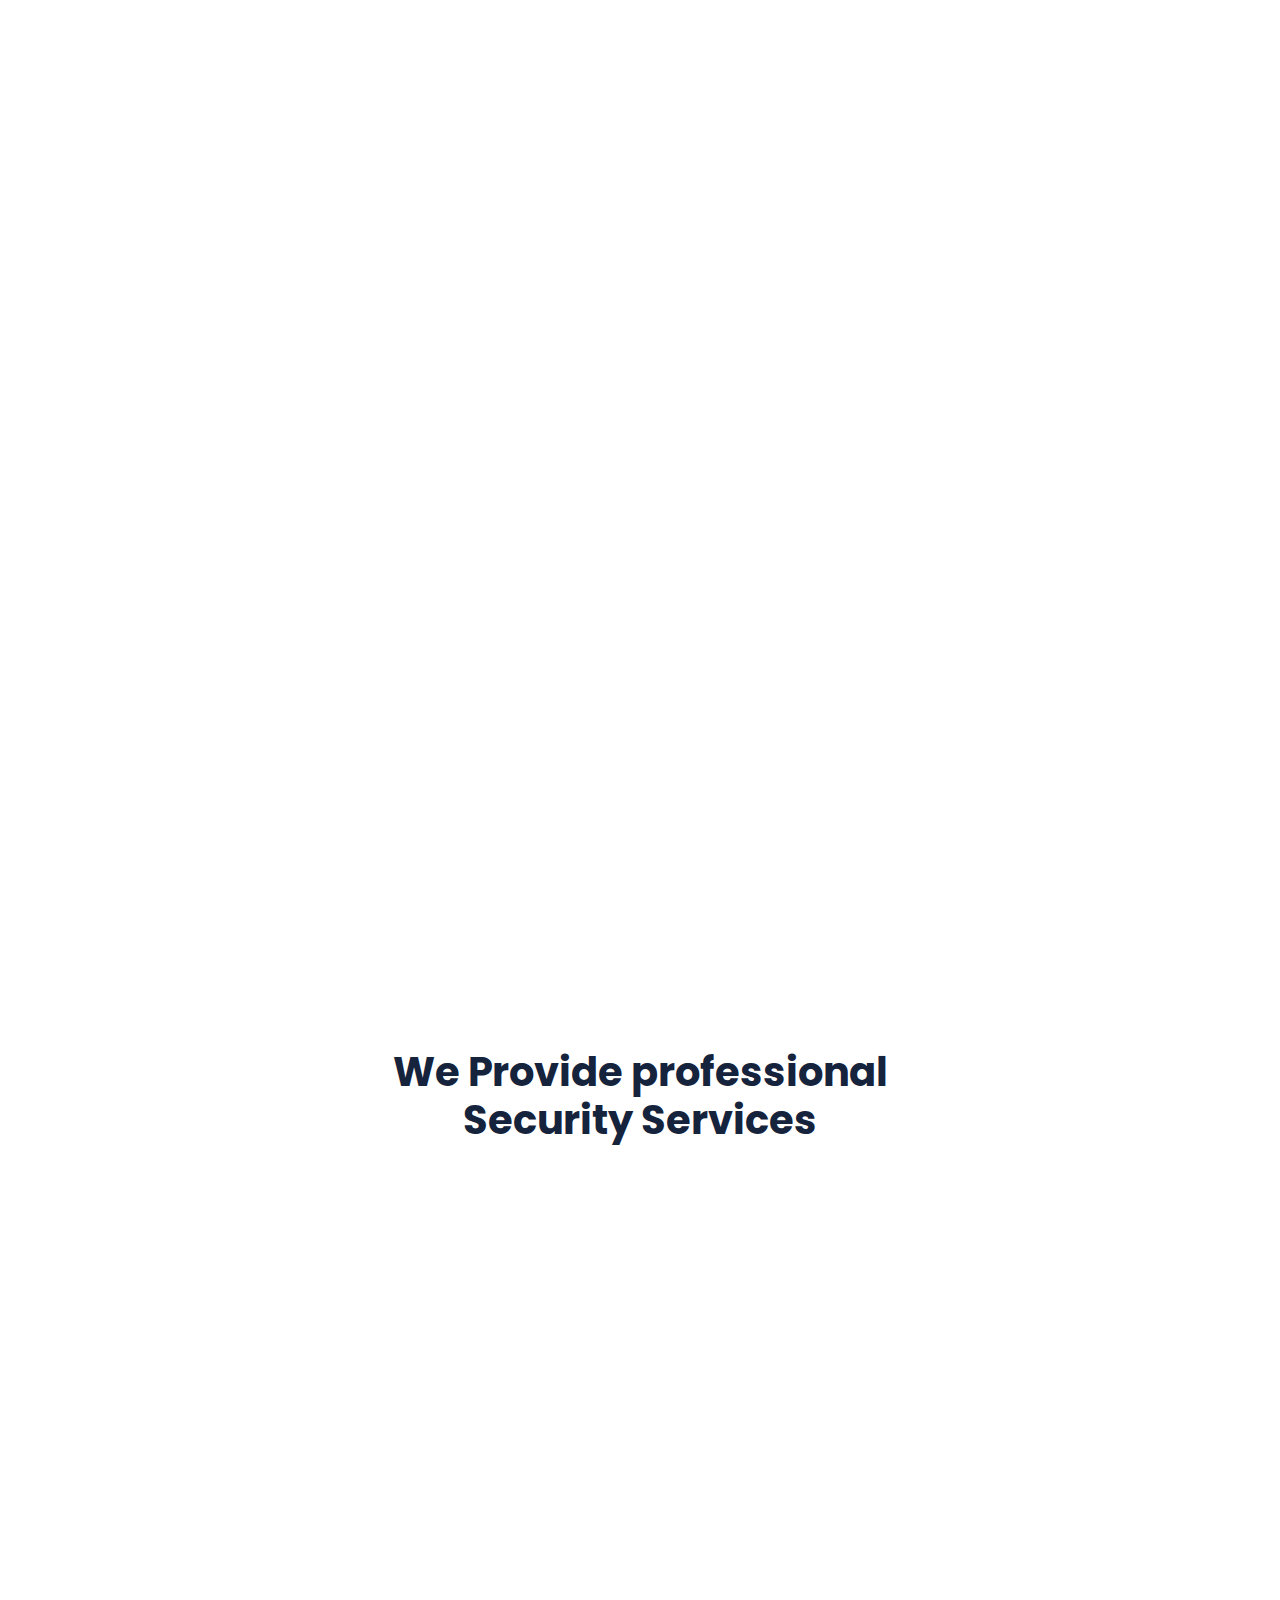
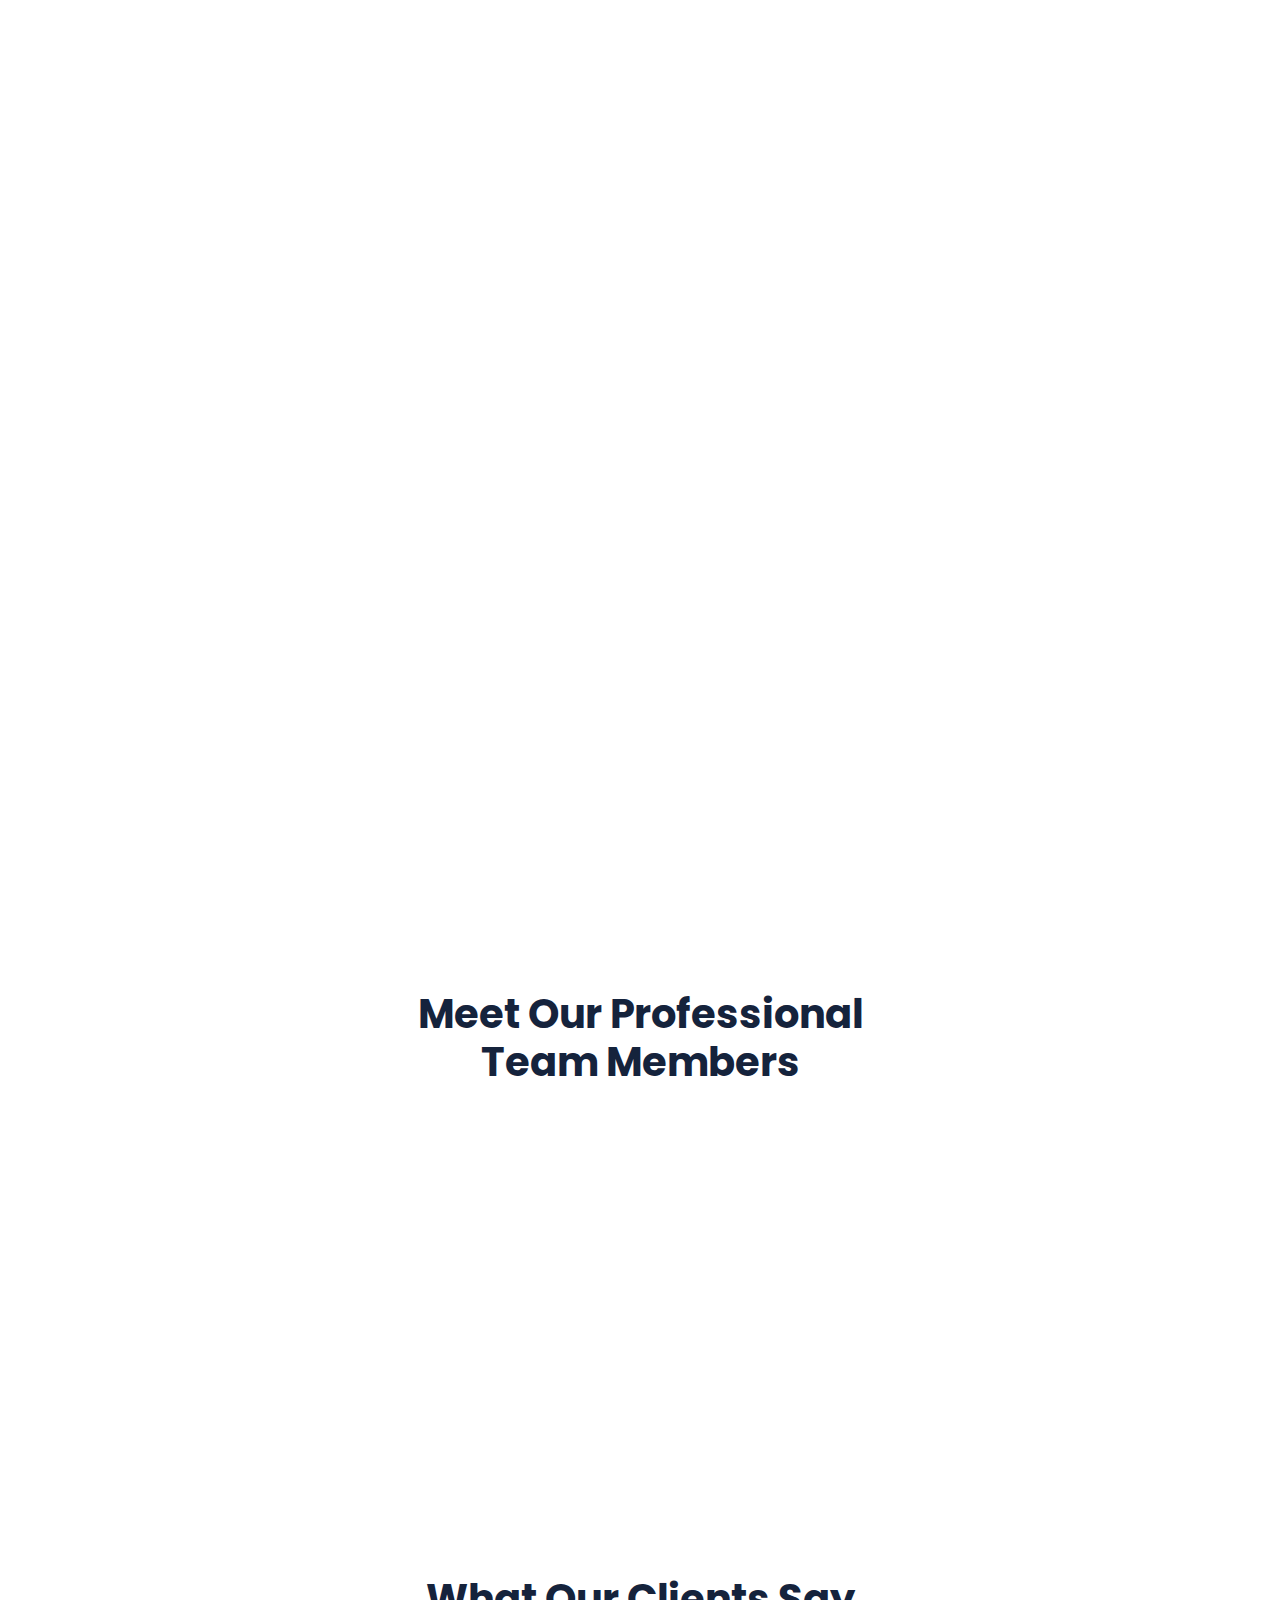
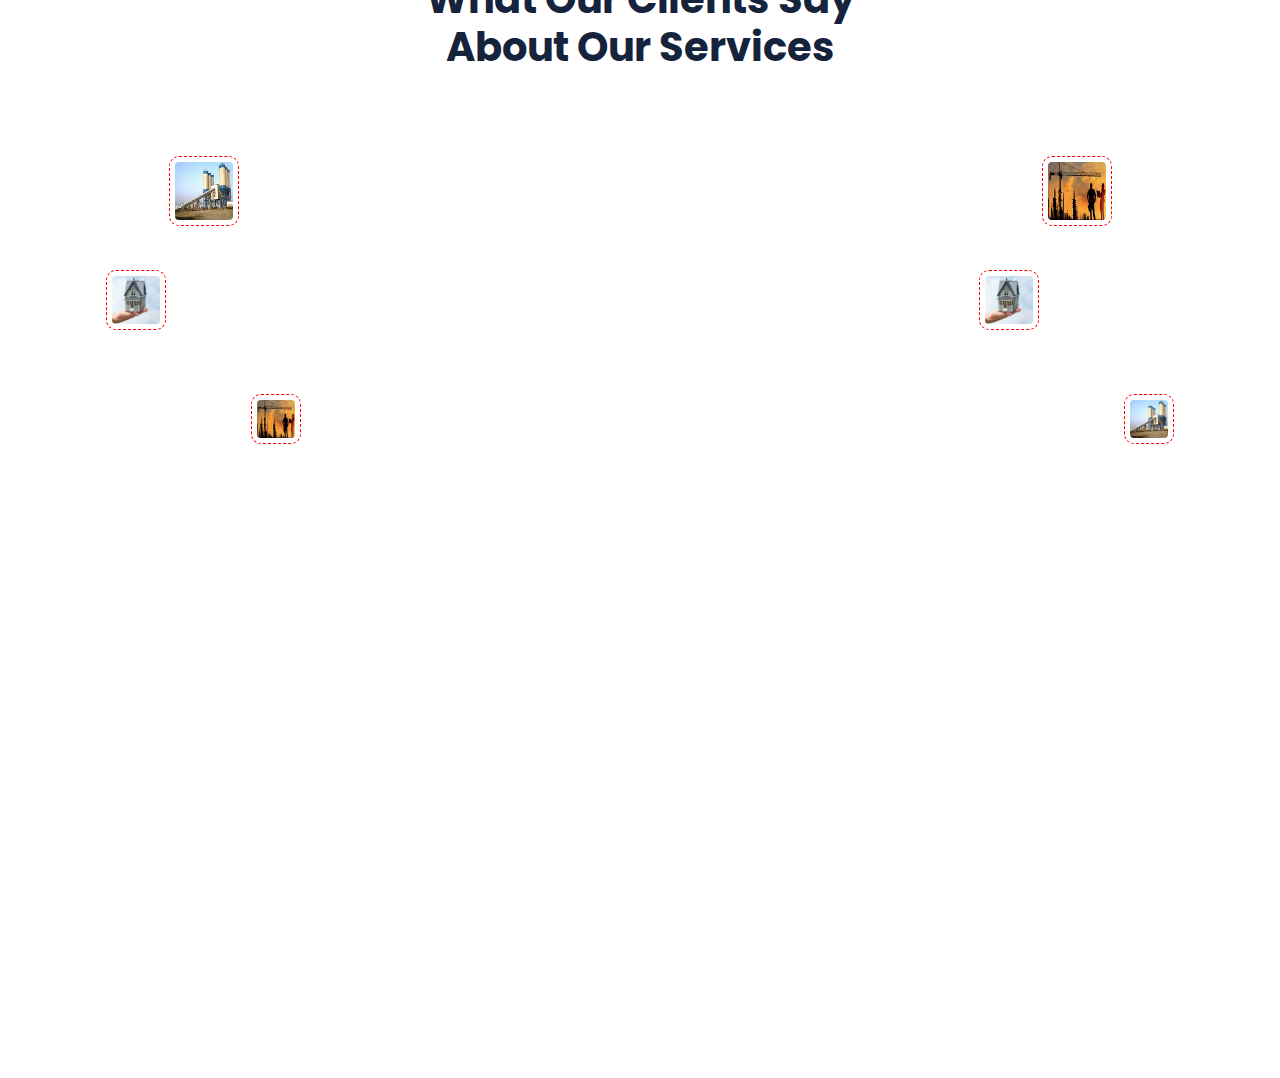
==== commit 1629f259: "Hide Logo for better UI" ====
--- a/index.html
+++ b/index.html
@@ -82,11 +82,11 @@
 
 
     <!-- Navbar Start -->
-    <nav class="navbar navbar-expand-lg bg-white navbar-dark sticky-top px-4 px-lg-5">
-        <div><img class="img-fluid me-3" src="img/icon/logo.png" height="55"width="55" alt=""></div>
+      <nav class="navbar navbar-expand-lg bg-white navbar-light sticky-top px-4 px-lg-5">
+        <!--<div><img class="img-fluid me-3" src="img/icon/logo.png" height="50"width="50" alt=""></div>-->
         <a href="index.html" class="navbar-brand  align-items-center">
             <h1 class="m-0 la" style="color:red;">SRIRAM </h1>
-            <h5 class="la mg">Personnel Services Pvt Ltd</h5>
+            <h5 class="la mg"><i class="me-0"></i>Personnel Services Pvt Ltd</h5>
         </a>
         <button type="button" class="navbar-toggler" data-bs-toggle="collapse" data-bs-target="#navbarCollapse">
             <span class="navbar-toggler-icon"></span>
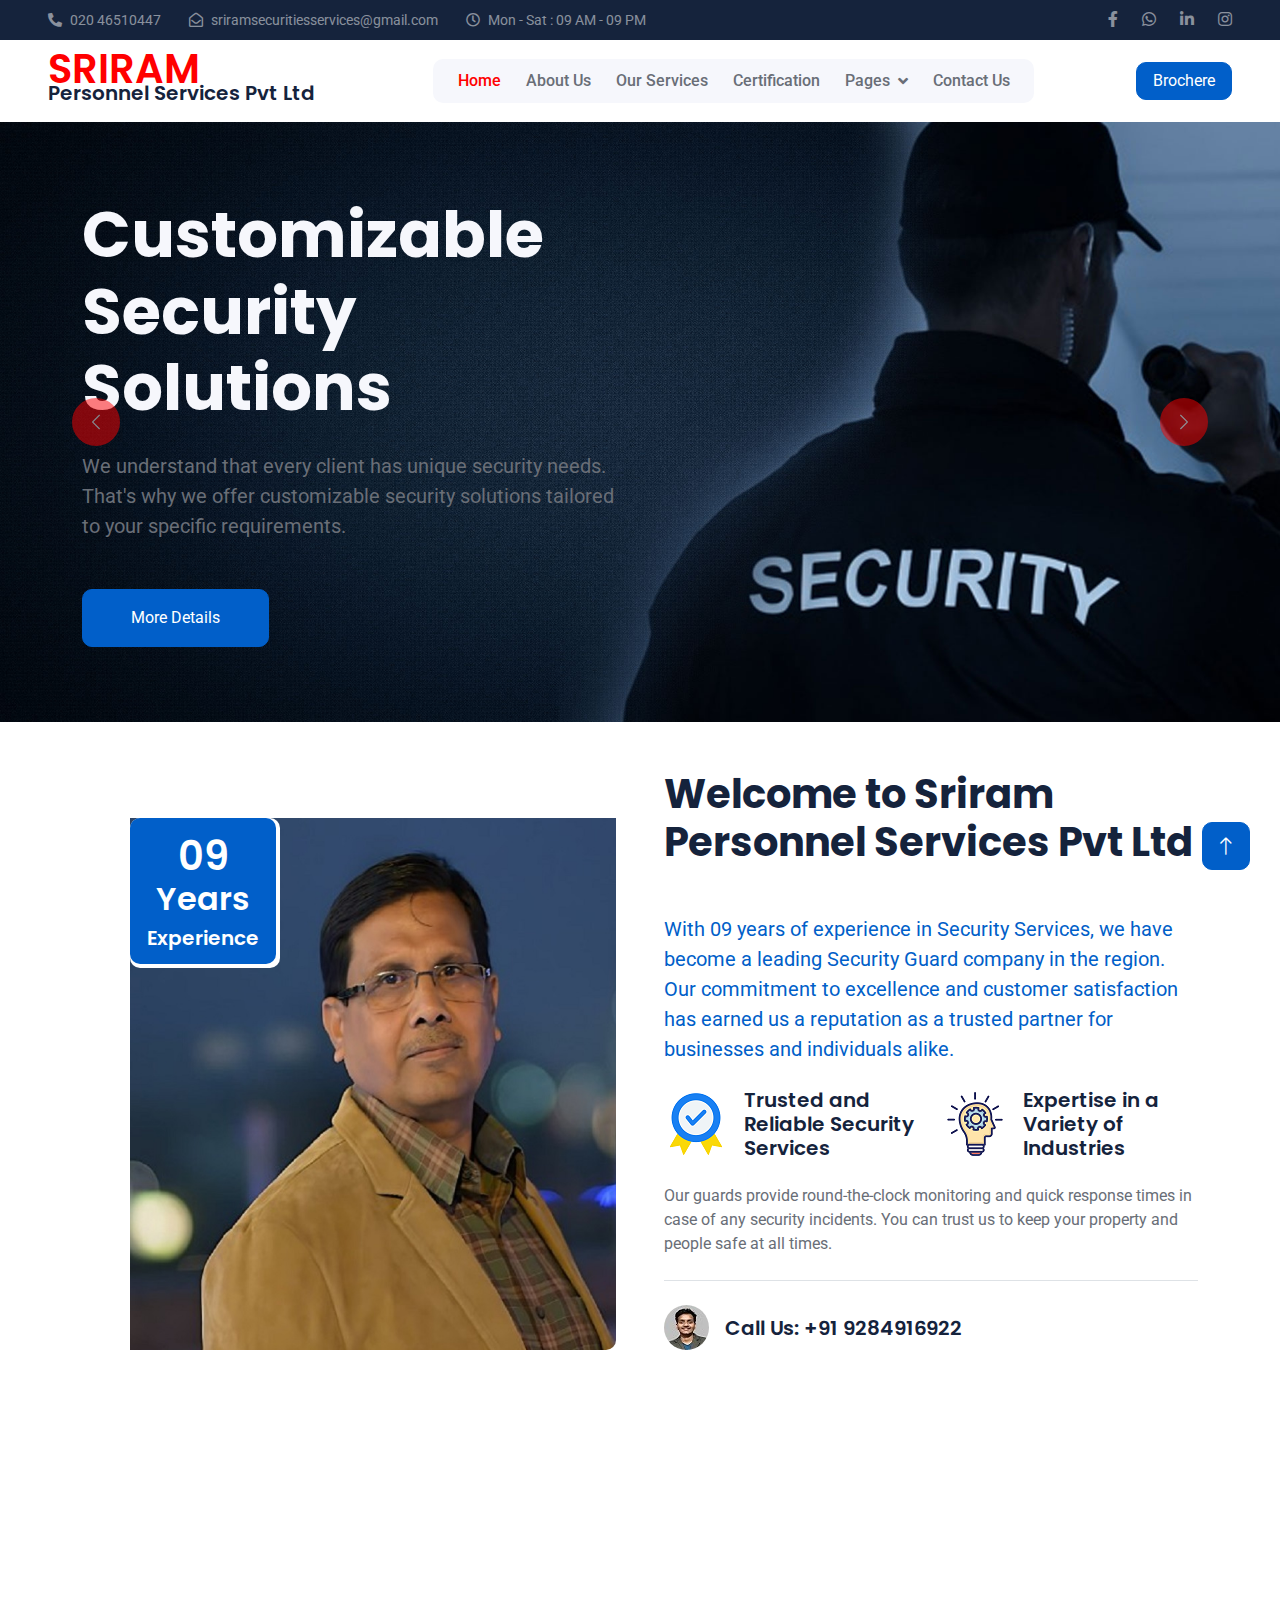
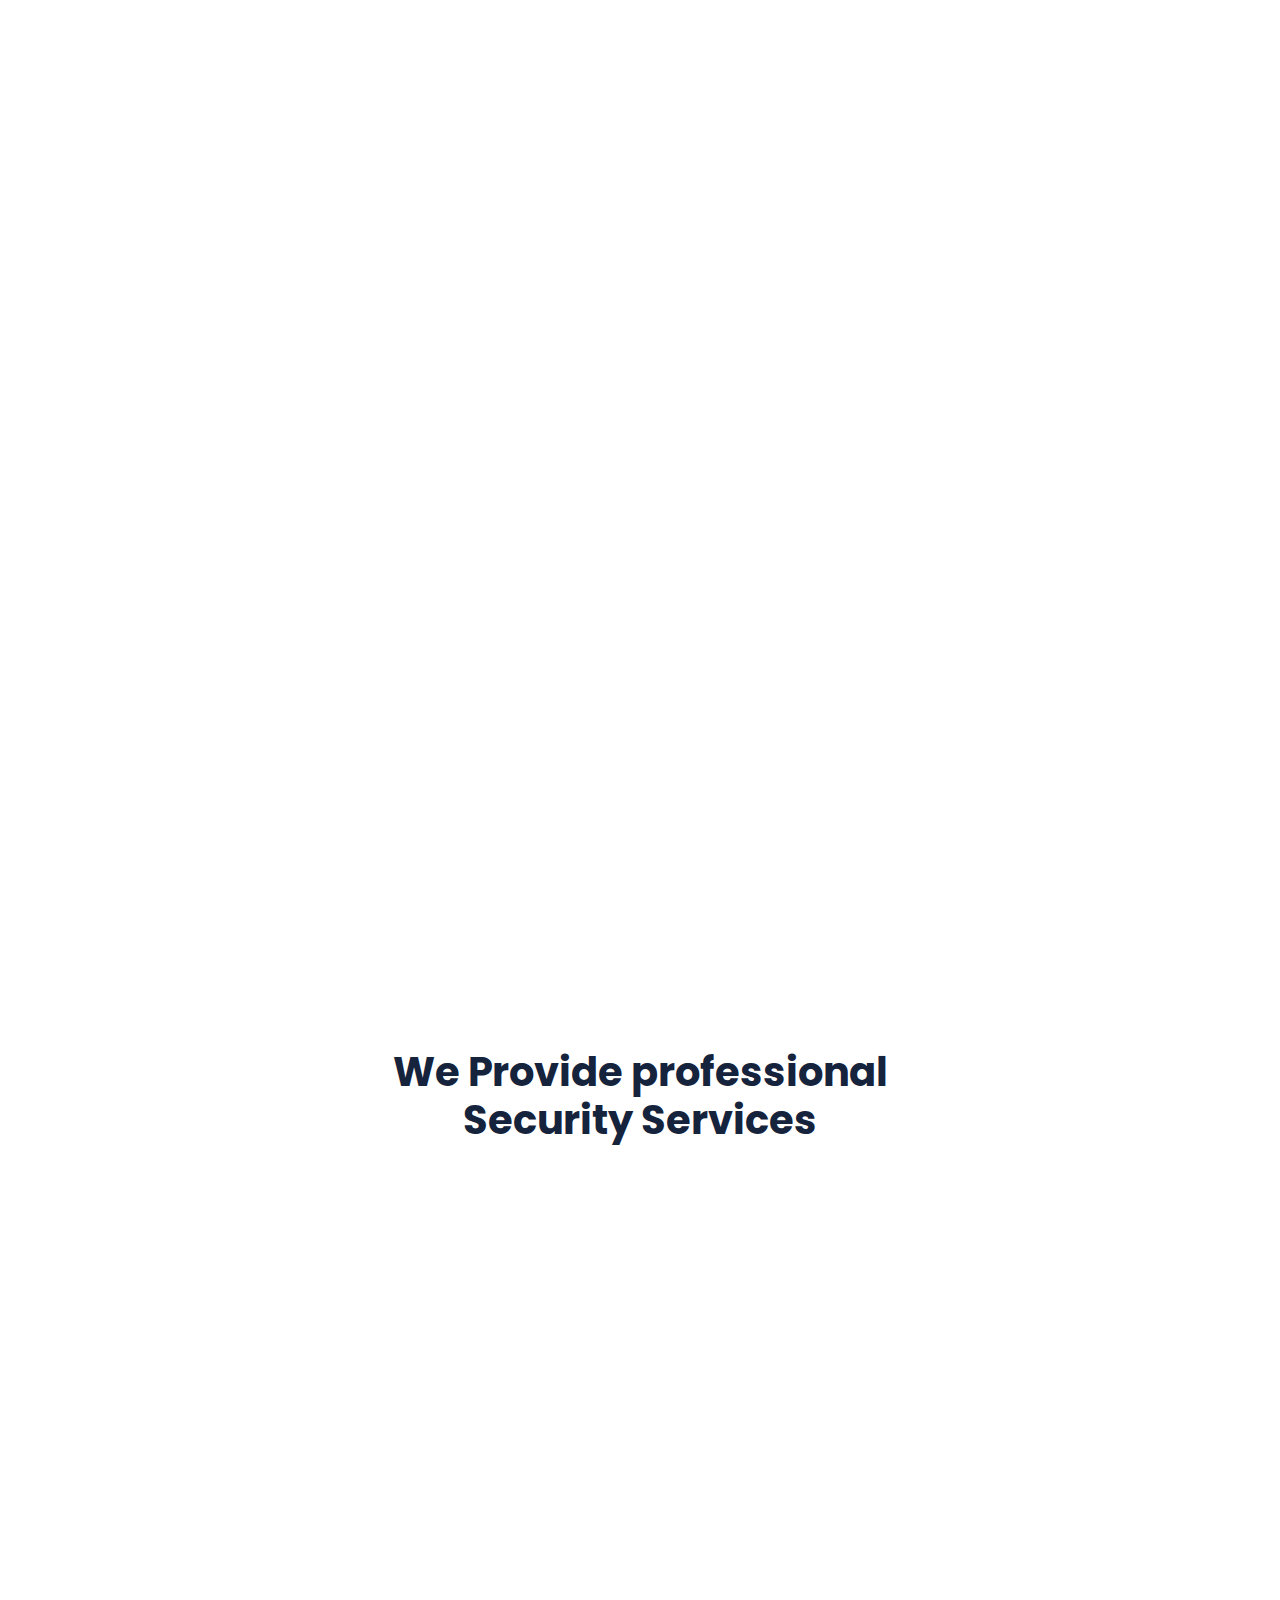
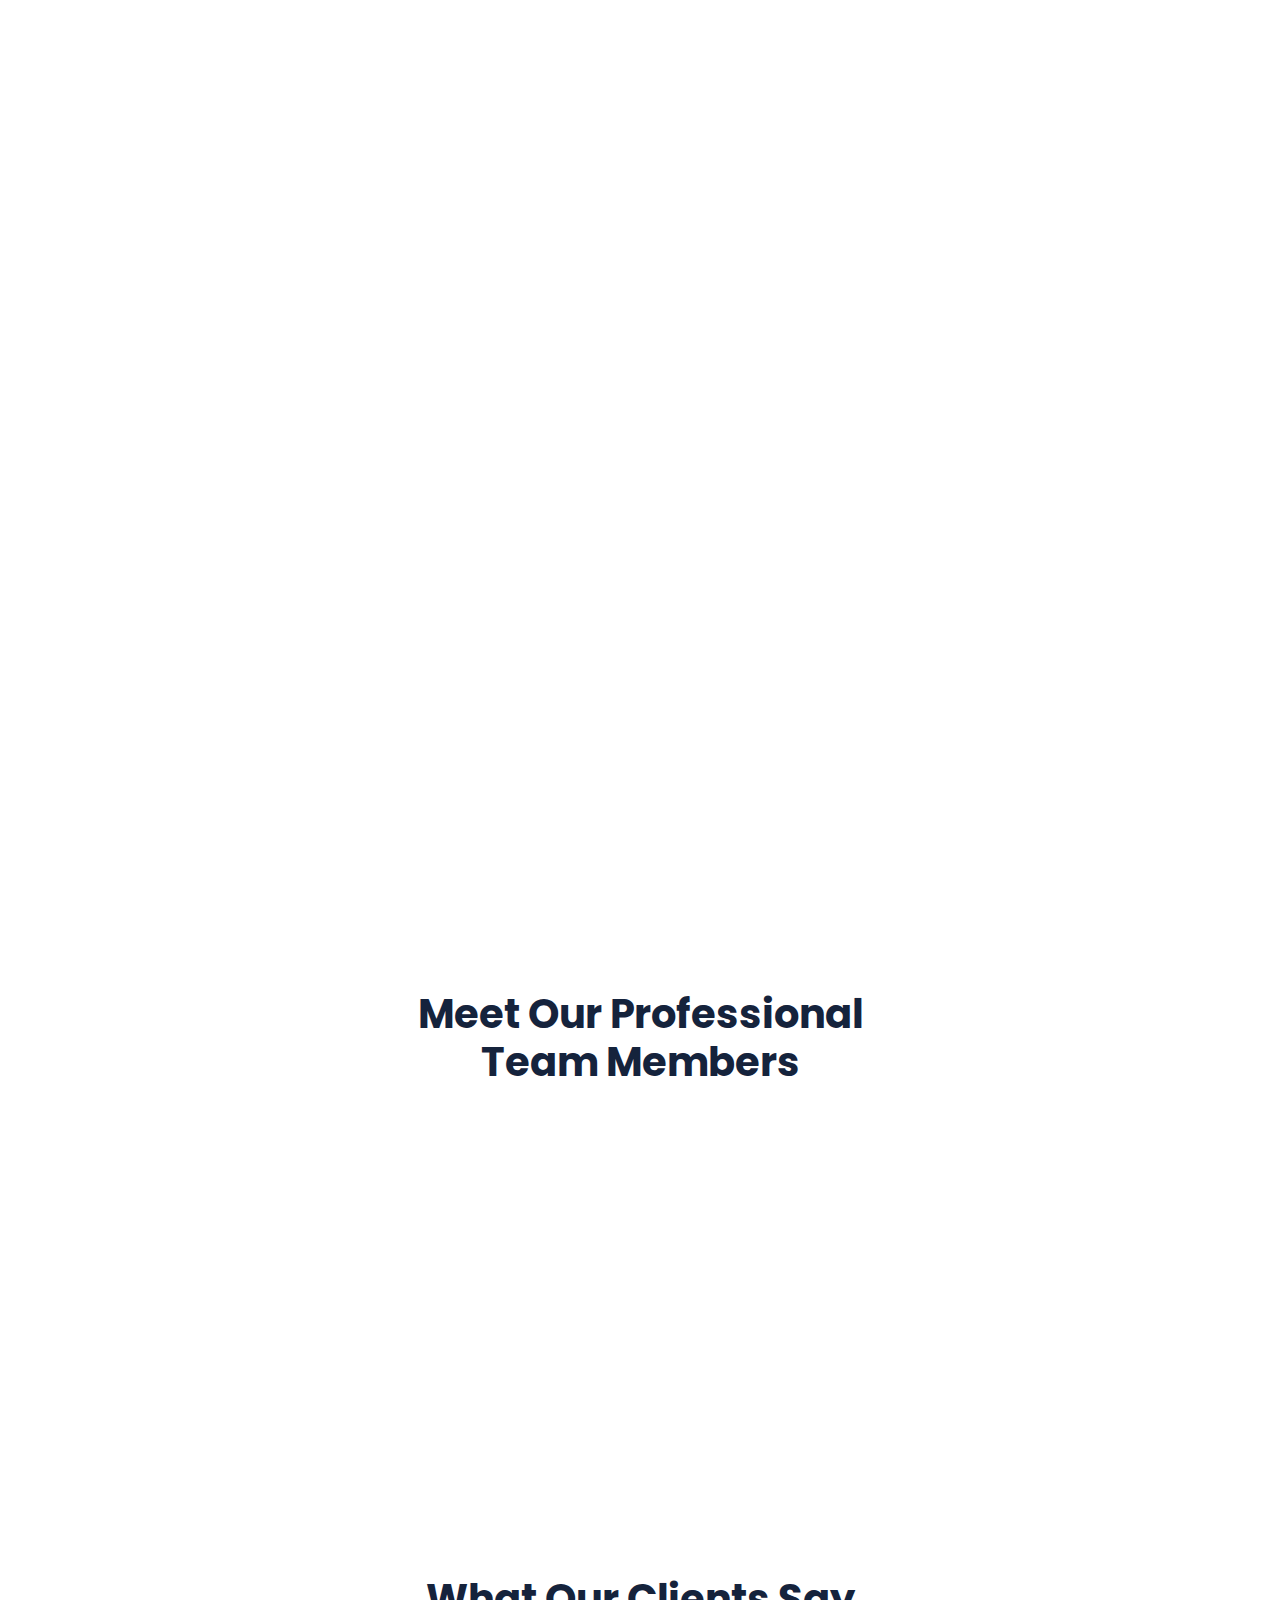
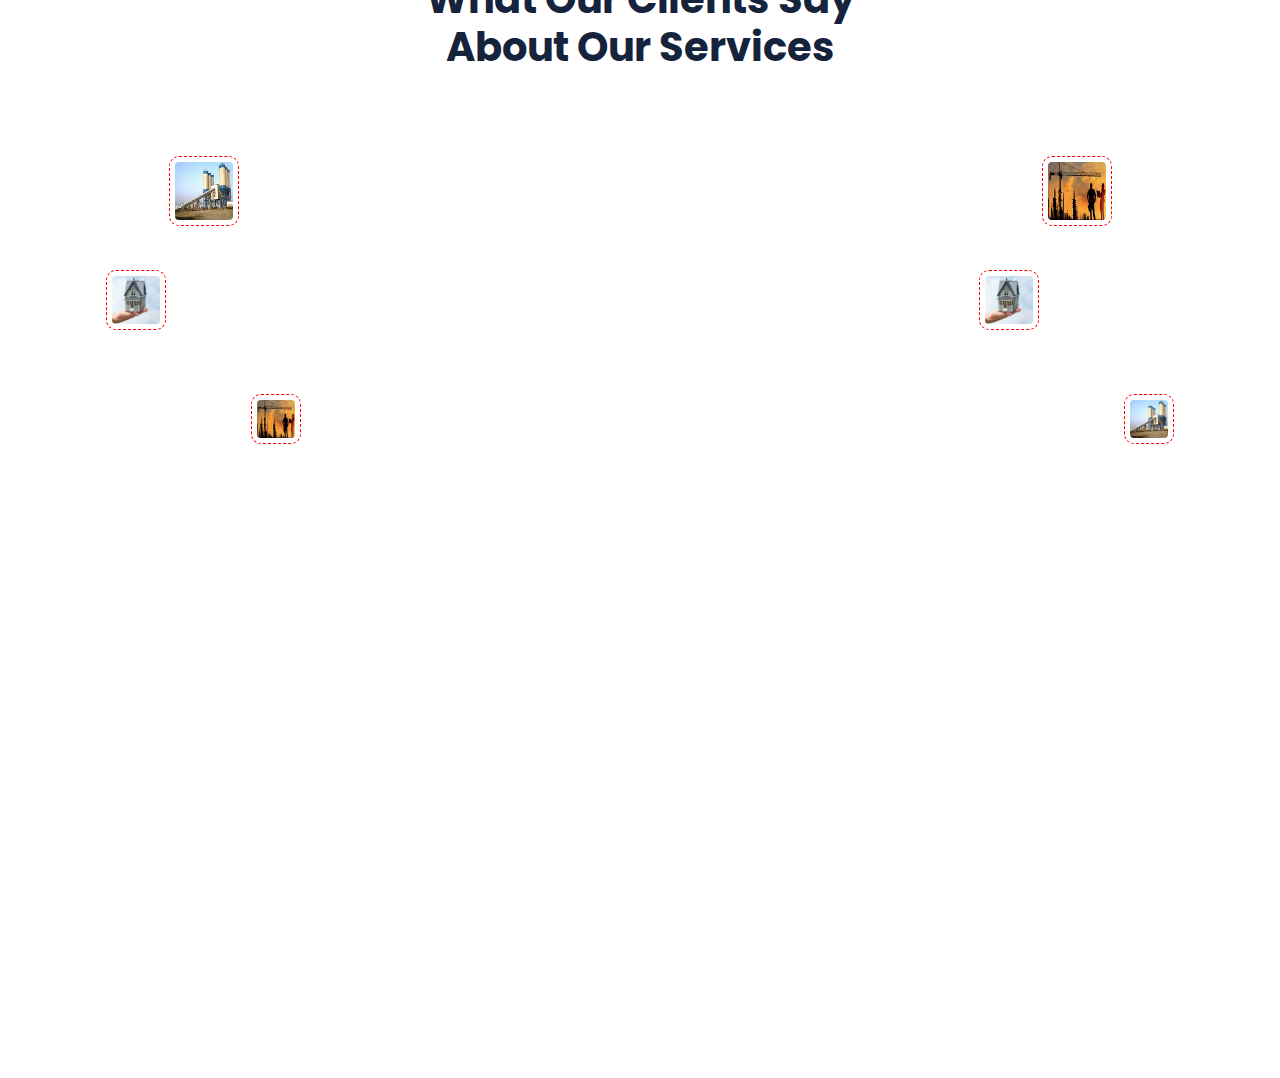
==== commit 905446c2: "navbar,link,brochere update" ====
--- a/index.html
+++ b/index.html
@@ -96,6 +96,7 @@
                 <a href="index.html" class="nav-item nav-link active">Home</a>
                 <a href="about.html" class="nav-item nav-link">About Us</a>
                 <a href="service.html" class="nav-item nav-link">Our Services</a>
+                <a href="404.html" class="nav-item nav-link">Certification</a>
                 <div class="nav-item dropdown">
                     <a href="#" class="nav-link dropdown-toggle" data-bs-toggle="dropdown">Pages</a>
                     <div class="dropdown-menu bg-light border-0 m-0">
@@ -103,13 +104,12 @@
                         <a href="appointment.html" class="dropdown-item">Appointment</a>
                         <a href="team.html" class="dropdown-item">Team Members</a>
                         <a href="testimonial.html" class="dropdown-item">Testimonial</a>
-                        <a href="404.html" class="dropdown-item">Cetification</a>
                     </div>
                 </div>
                 <a href="contact.html" class="nav-item nav-link">Contact Us</a>
             </div>
         </div>
-        <a href="" class="btn btn-primary px-3 d-none d-lg-block">Get Quatation</a>
+         <a href="files\Brouchere-2023.png" download class="btn btn-primary px-3 d-none d-lg-block">Brochere</a>
     </nav>
     <!-- Navbar End -->
 
@@ -629,7 +629,7 @@
                 </div>
                 <div class="col-lg-4 col-md-6">
                     <h6 class="text-light">Explore Our Facebook Timelines</h6>
-                    <iframe src="https://www.facebook.com/plugins/page.php?href=https%3A%2F%2Fwww.facebook.com%2FSriRamPersonnelServicesPvtLtd&tabs=timeline&width=800&height=350&small_header=true&adapt_container_width=false&hide_cover=true&show_facepile=true&appId" width="800" height="350" style="border:none;overflow:hidden" scrolling="no" frameborder="0" allowfullscreen="true" allow="autoplay; clipboard-write; encrypted-media; picture-in-picture; web-share"></iframe>
+                    <iframe src="https://www.facebook.com/plugins/page.php?href=https%3A%2F%2Fwww.facebook.com%2FSriramPersonnelServicesPvtLtd&tabs=timeline&width=360&height=350&small_header=true&adapt_container_width=true&hide_cover=true&show_facepile=true&appId" width="360" height="350" style="border:none;overflow:hidden" scrolling="no" frameborder="0" allowfullscreen="true" allow="autoplay; clipboard-write; encrypted-media; picture-in-picture; web-share"></iframe>
                 </div>
             </div>
         </div>
